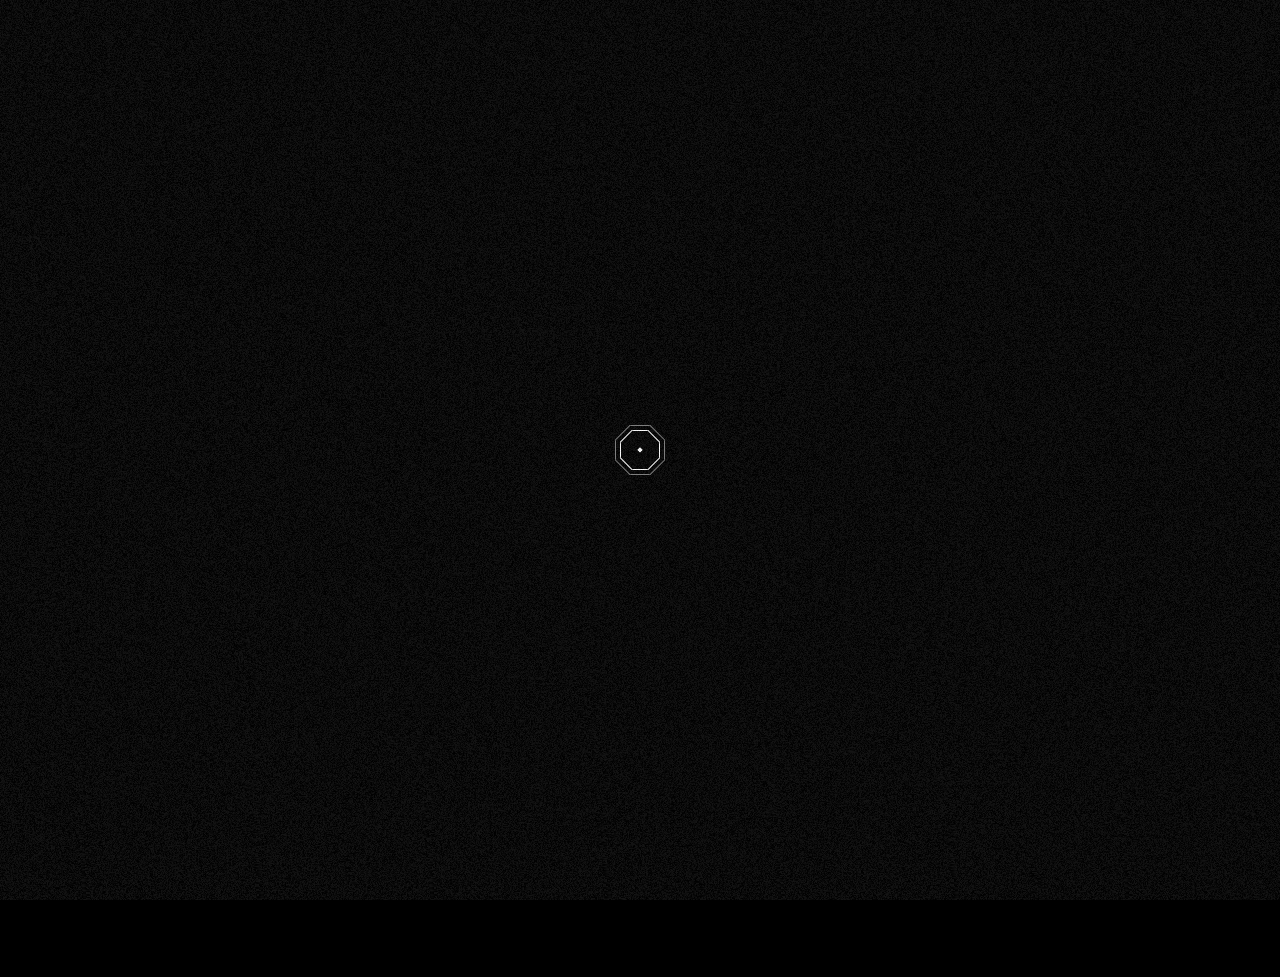
==== index.html @ e9451798 "DOB v1.html" ====
<!DOCTYPE html>
<html lang="en" class="notranslate" translate="no">
  <head>
      <meta name="description" content="Welcome to my online portfolio! Here you will find a selection of my work, including web design, graphic design, and photography. My name is Sulaiman and I am a creative professional with a passion for creating beautiful and effective designs. Contact me for more information about my services.">
      <meta name="description" content="Welcome to my online portfolio! Here you will find a selection of my work, including web design, graphic design, and photography. My name is Pi Sulaiman and I am a creative professional with a passion for creating beautiful and effective designs. Contact me for more information about my services.">
      <meta name="viewport" content="width=device-width, initial-scale=1">
    <meta name="description" content="Sulaiman" />
    <meta name="google-site-verification" content="0YRbUkOkbg0zDBkFk4UVnoep8b6q_ROlysvS87pMxa0" />
    <meta charset="utf-8" />
    <meta name="description" content="Author: Pi Sulaiman, Author: Sulaiman, Work: UI/UX Category: Portfolio, " />
    <meta property="og:title" content="Sulaiman"/>
    <meta name="google" content="notranslate" />
    <meta property="og:title" content="UXD | UI/UX Design Portfolio" />
    <meta property="og:site_name" content="SULAIMAN" />
    <meta property="article:tag" content="editors-pick">
    <meta property="article:section" content="UI Design">
    <meta name="publisher" content="Sulaiman">
    <meta name="copyright" content="Sulaiman">
    <title>Sulaiman</title>
    <link rel="prefetch" href="https://example.com/example-page/" />
    <script src="https://ajax.googleapis.com/ajax/libs/jquery/3.6.0/jquery.min.js"></script>
    <link rel="icon" type="image/x-icon" href="/textures/work/favicon.svg">
    <script src="/script.js"></script>
    <script defer="defer" src="./app.js"></script>
    <link href="./main.css" rel="stylesheet" />

    <style>
    
    @media screen and (max-width: 767px){
         .iframe12{
  position: relative;
 }
 .iframe12::after {
  content: "";
  background:transparent;
  width: 100%;
  height: 100%;
  position: absolute;
  left: 0;
}
    }
/* 
   .homeLink{
    opacity: 1 ;
   }  */
      @media screen and (max-width: 767px) {
  .workRevealContainer .workRevealWrapper .section--2 img {
    -webkit-transform: translateY(75px);
    transform: translateY(75px);
    height: unset !important;
    
  }
  .workRevealContainer .workRevealWrapper .section--2 img#vsimg{
  height: unset !important ;
  width: 100% !important;

}
.workRevealContainer {
    overflow: scroll;
    padding-bottom: 20px;
    padding-top: 30px !important;
}
    .iframemyimg{
  height: 85vw;
}
}
    </style>

  </head>
  <body>

    <div class="loaderContainer">
      <span class="progress progress--number"></span>
      <span class="progress progress--button" onclick="EXPbtn()">WELCOME</span>
    </div>
    <div class="cursor cursor--main">
      <div class="octagon"></div>
      <span class="cursorLoader"></span>
    </div>
    <div class="cursor cursor--indication">
      <span>CLICK &HOLD</span>
    </div>
    <div class="cursor cursor--follower">
      <div class="octagon"></div>
    </div>
    <div class="cursor cursor--dot"></div>
    <div class="rotateMobileIndication">
      <span>PLEASE TURN YOUR SCREEN</span>
    </div>
    <div class="hamburgerWrapper">
      <span class="lineContainer lineContainer--1">
        <span class="line line--1"></span>
        <span class="line line--2"></span>
      </span>
      <span class="lineContainer lineContainer--2">
        <span class="line line--1"></span>
        <span class="line line--2"></span>
      </span>
      <span class="lineContainer lineContainer--3">
        <span class="line line--1"></span>
        <span class="line line--2"></span>
      </span>
      <span class="lineContainer lineContainer--4">
        <span class="line line--1"></span>
        <span class="line line--2"></span>
      </span>
    </div>
    <div class="menuReveal">
      <div class="linkWrapper linkWrapper--1">
          
          
          
          <!--my self-->
          
        <li class="media media--0">CONTACT</li>
        <li class="media media--thoma">
          <a href="mailto:pi.sulaiman12@gmail.com">Email</a>
        </li>
        <li class="media media--thoma">
          <a href="https://github.com/Pi-sulaiman" target="_blank">Github</a>
        </li>
        <li class="media media--thoma">
          <a href="https://dribbble.com/pi-sulaiman" target="_blank">Dribbble</a>
        </li>
        <li class="media media--thoma">
          <a href="https://www.linkedin.com/in/pi-sulaiman/" target="_blank">Linkedin</a>
        </li>
        <br>
        <br>
        <br>
        <br>
        <li class="media media--thoma downlaodcv">
          <!--<a class="cvbtn" href="/textures/models/SulaimanCV.pdf" target="_blank">Download CV</a>-->
             <a class="cvbtn" href="/SulaimanCV.pdf" target="_blank">Download CV</a>
        </li>
        
        
        
        
        
        
        
        
      </div>
      <div class="linkWrapper linkWrapper--2">
        <li class="link link--home ">
          <a class="main">HOME</a>
          <a class="mask mask--home" data-splitting="chars">HOME</a>
        </li>
        <li class="link link--about">
          <a class="main">ABOUT</a>
          <a class="mask mask--about" data-splitting="chars">ABOUT</a>
        </li>
        <li class="link link--work">
          <a class="main">WORK</a>
          <a class="mask mask--work" data-splitting="chars">WORK</a>
        </li>
        <li class="link link--showreel">
          <a class="main">SHOWREEL</a>
          <a class="mask mask--showreel" data-splitting="chars">SHOWREEL</a>
        </li>
      </div>
    </div>
    <span class="homeLink homeLink--about rolling-text">ABOUT</span>
    <span class="homeLink homeLink--work rolling-text">WORK</span>
    <span class="homeLink homeLink--showreel rolling-text">SHOWREEL</span>
    <div id="app">
      <section class="container container--home">
        <div class="titleWrapper">
          <span class="subtitle subtitle--1">Ui/Ux & WEB DEVELOPER</span>
          <span class="title title--1">Pi Sulaiman</span>
          <span class="title title--2">
            <svg id="svg" width="402" height="181" viewBox="0 0 402 181" fill="none" xmlns="http://www.w3.org/2000/svg">

            <defs>
                <style type="text/css">
                  
            
            #text1{
                display: none;
                height:50vw;
                width:80vw;
                stroke-dasharray:560;
                animation:1s fillsvg1 cubic-bezier(1, -0.05, 0.68, 0.96);
               
            }
               
            @keyframes fillsvg1{
                0%{
                    stroke-dashoffset:560;
                }
                100%{
                
                    stroke-dashoffset:0;
                }
            }
            
            #text3{
            
         display:none;  
             height:50vw;
                width:80vw;
                stroke-dasharray:700;
                animation:1s fillsvg3 cubic-bezier(0.63, 0.13, 0.9, 1.01);
               
            }
               
            @keyframes fillsvg3{
                0%{
                    stroke-dashoffset:700;
                }
                100%{
                
                    stroke-dashoffset:0;
                }
            }
            #text4{
            /* aftre  */
            display:none;    
            height:50vw;
                width:80vw;
                stroke-dasharray:300;
                animation-delay: s;
                animation:3s fillsvg4 linear;
                
                
               
            }
               
            @keyframes fillsvg4{
                
                0%{
                    
                    stroke-dashoffset:300;
                }
                100%{
                
                    stroke-dashoffset:0;
                }
            }
            #text5{
            
            display:none;   
             height:50vw;
                width:80vw;
                stroke-dasharray:622;
                animation:0.8s fillsvg5 cubic-bezier(0.63, 0.13, 0.9, 1.01);
                /* animation-delay: 1.5s; */
               
            }
               
            @keyframes fillsvg5{
                0%{
                      
                    stroke-dashoffset:622;
                }
                100%{
                   
                    stroke-dashoffset:0;
                }
            }
            #text6{
            
            display:none;    
            height:50vw;
                width:80vw;
                stroke-dasharray:300;
                animation:0.5s fillsvg11 cubic-bezier(1, -0.05, 0, 0.96);
               
            }
               
            @keyframes fillsvg6{
                0%{
                    stroke-dashoffset:300;
                }
                100%{
                
                    stroke-dashoffset:0;
                }
            }
            #text7{
            
            display:none; 
               height:50vw;
                width:80vw;
                stroke-dasharray:300;
                animation:3s fillsvg7 linear;
               
            }
               
            @keyframes fillsvg7{
                0%{
                    stroke-dashoffset:300;
                }
                100%{
                
                    stroke-dashoffset:0;
                }
            }
            
            #text11{
                display:none;
                height:50vw;
                width:80vw;
                stroke-dasharray:300;
                animation:0.4s fillsvg11 cubic-bezier(1, -0.05, 0, 0.96);
               
            }
               
            @keyframes fillsvg11{
                0%{
                    stroke-dashoffset:300;
                }
                100%{
                
                    stroke-dashoffset:0;
                }
            }
               </style>
              </defs>
            <path id="text1" d="M114.417 120.669C111.084 124.503 106.417 133.069 114.417 136.669C122.417 140.269 132.751 131.503 136.917 126.669C136.917 129.003 138.717 132.569 145.917 128.169C151.972 127.634 167.666 122.225 182 104.867C193.6 88.3088 200.833 75.8359 203 71.6692C193.778 85.3359 175.551 113.869 176.417 118.669C180.584 114.336 191.117 105.869 199.917 106.669C201.917 106.669 196.917 113.669 208.917 106.669C214.117 101.321 215.084 96.441 214.917 94.6692C213.751 92.8011 209.117 92.2254 199.917 104.867C204.78 102.766 210.509 100.629 217.417 99.6692C222.903 98.9073 231.081 94.7092 239.873 89.1692C237.555 93.0025 234.817 99.8692 242.417 96.6692C250.017 93.4692 263.917 86.6692 269.917 83.6692C268.751 84.8359 266.917 87.3692 268.917 88.1692C276.111 87.7231 292.2 84.6648 299 76.0001C293.8 74.8001 295.833 80.1667 297.5 83.0001L309.417 76.6692L323.5 72.5001L334 69.0001C332.5 65.6667 328.3 61.0001 323.5 69.0001C323.1 74.2001 332 71.8334 336.5 70.0001C345.333 66.1667 363.4 57.7001 365 54.5001C362.6 57.7001 364.333 58.1667 365.5 58.0001L383.5 " stroke="white" stroke-width="4" stroke-linecap="round"/>
                    <path id="text3" d="M2 178.169C34.5 173.169 70.2 52.1692 79 6.16919C65.5 70.1692 18.7 168.269 33.5 168.669C48.3 169.069 55.5 145.169 59 133.669C55 141.336 48.2 157.869 53 162.669C57.8 165.469 65 156.169 65 156.169C65 156.169 247.1 99.5692 263.5 101.169" stroke="white" stroke-width="4" stroke-linecap="round"/>
                    <path id="text4" d="M271.223 100.372L271.042 100.069C271.014 100.023 270.993 99.9732 270.979 99.9214C270.812 99.3112 269.976 99.2162 269.694 99.782L269.588 99.993C269.335 100.5 269.744 101.085 270.307 101.022L270.371 101.015C270.455 101.005 270.541 101.018 270.619 101.053C271.045 101.243 271.462 100.772 271.223 100.372Z" fill="white" stroke="white" stroke-width="4" stroke-linecap="round"/>
                    <path id="text5" d="M128.5 65.6691C112.28 78.5041 81.5454 105.925 69.8123 126.659C66.0801 133.254 63.8658 145.859 71.409 145.135C72.6335 145.018 73.9784 144.583 75.3742 143.929C84.5672 139.619 89.7981 130.037 94.3104 120.942L107.572 94.2116C115.377 78.4788 127.308 65.1603 142.09 55.6773L146 53.1691C162.167 43.6691 201.562 27.7173 234.5 20.1691C256.06 15.2285 294.06 7.91978 298.339 26.0252C300.304 34.3379 294.675 42.3277 289.236 48.914C278.297 62.1611 260.111 80.3251 239.5 90.1691C220.803 99.0989 204.264 105.303 193.312 108.918C186.182 111.271 179.14 113.927 172.486 117.407L160.837 123.5C153.641 127.265 146 130.11 138.095 131.97L116 137.169" stroke="white" stroke-width="4" stroke-linecap="round"/>
                    <path id="text6" d="M23.5 57.6692C16 52.6691 28 24.6691 87 4.16919C157.5 -11.8309 125 65.1691 84 88.1692C54.6358 104.642 33.8333 106.503 28 107.169" stroke="white" stroke-width="4" stroke-linecap="round"/>
                    <path id="text7" d="M63 111.5C63.7434 110.013 63.1052 109.85 61.8074 110.37C61.6033 110.452 61.4231 110.583 61.2741 110.745L60.9793 111.065C60.3007 111.801 60.6358 112.994 61.5983 113.269C62.3534 113.484 62.5524 113.062 62.7025 112.291C62.7413 112.092 62.8314 111.837 63 111.5Z" fill="white"/>
                   <path id="text11" d="M66.5 137.669C74.0573 135.15 164.464 97.3759 200.359 84.4423C209.33 81.2097 218.567 78.6939 227.642 75.7627L327 43.6692" stroke="white" stroke-width="4" stroke-linecap="round"/>
                   
            
            
            <script>//<![CDATA[
                       
                //]]>
                </script>
            </svg>
            </span>
          <span class="subtitle subtitle--2">PORTFOLIO</span>
        </div>
      </section>
      <section class="container container--about" data-scroll-section>
        <span class="title title--hey">HEY</span>
        <div class="aboutWrapper aboutWrapper--1">
          <span class="scrollIndication scrollIndication--1">SCROLL DOWN</span>
          <span class="scrollIndication scrollIndication--2">SCROLL DOWN</span>
          <div class="heySection">
            <span>I'M Pi Sulaiman.</span>
            <span id="ageDisplay">Loading...</span>
<!--             <span>A 23 YO Indian</span> -->
            <span>Ui/Ux & Web Developer</span>
            <span class="textyear">5+ Year Experience</span>
          </div>
        </div>
        <span class="title title--about"></span>
        <div class="aboutWrapper aboutWrapper--2">
          <div class="aboutSection">
            <p>
              I’m passionate about creative and interactive development, design
              and motion. I like to combine technology, design, and movement to
              create innovative and immersive experiences.
            </p>
            <p>
              Curious and autonomous by nature, I do a lot of monitoring and I’m
              constantly seeking to learn new technologies, improve my design
              and my way of coding, in order to make my passion my future
              profession.
            </p>
            <p>
              I believe that my job as designer comes with a greater responsibility than just defining client goals and creating a strategy to fulfill. I embrace my commitment to helping our clients set higher goals by innovating technology. I will look past the problem and solution to explore the unchartered potential of every client and the vast possibilities with modern technology. Also believe that client's brand should be precisely what they have imagined - and even more so.
            </p>
          </div>
          <div class="iframe12">
          <iframe onmouseover="bigImg(this)" onmouseout="normalImg(this)" class="iframemyimg" src="" frameborder="0"></iframe>
         </div>
        </div>
        <span class="title title--course"></span>
        <div class="aboutWrapper aboutWrapper--3">
          <div class="courseSection courseSection--1">
            
            <div id="stydy12" style="width: 100%;">
              <p style="font-size: 30px; margin-bottom:0px;">Diploma in Digital Marketing</p>
             <p>
               
               From : Tata Institute of Social Sciences
             </p>
            </div>
            <div  id="stydy12" style="width: 100%;     margin-left: 25vw;">
             <p style="font-size: 30px; margin-bottom:0px;">Bachelor of Accounting and Finance</p>
             <p>
               
               From : Ismail Yusuf College Mumbai 
             </p>
            </div>
             <div  id="stydy12"  style="width: 100%;     margin-left: 50vw;">
               <p style="font-size: 30px; margin-bottom:0px;">MBA in Systems Management</p>
               <p>
                 
                 From : University of Madras
               </p>
             </div>
          </div>
          <div class="courseSection courseSection--2">
            <!-- <p>
              After I got graduated, I wanted to go to an audiovisual university
              to pursue in motion design and animation. Even though I got
              refused, I was still lucky enough to be accepted into an institute
              of technology in telecommunication networks.
            </p>
            <p>
              At first glance, the course did not interest me and I was planning
              to reassign for the following year. I still played along and spent
              all the year in this course, in which I met some great people and
              brought new knowledge.
            </p>
            <p>
              I learned a lot about network administration, object-oriented
              programming, new knowledge in front-end development and the
              discovery of back-end web development, with forms and database
              design.
            </p>
            <p>
              At the same time I continued making videos and editing, I learned
              the basics of animation, and started manipulating keyframes,
              curves and many other tools and plugins. Each one was even more
              interesting than the last.
            </p> -->
          </div>
          <div class="courseSection courseSection--3">
            <!-- <p>
              The previous year opened up my eyes and stirred up my curiosity
              about web development. I was still so attracted by design and
              video, I decided to join a versatile training in multimedia, to
              widen my skills and specialize myself afterwards.
            </p>
            <p>
              During these two years, I discovered and learnt a lot of things,
              whether in front/back web development, graphic design, video or
              even photography.
            </p>
            <p>
              Very quickly, I decided to create my first portfolio during my
              free time. This project was the trigger that made me discover a
              real passion for interactive/creative development.
            </p>
            <p>
              It made me understand that a website is not necessarily what
              everyone think it is, but that it was so much more than that. But
              also that it was possible to combine design, movement and
              technologies to create more than just a web page.
            </p>
            <p>
              Since that day, I’m continuously looking to improve, discover and
              learn new technologies, in order to push through the boundaries of
              each of my projects and turn my ideas into lines of code.
            </p> -->
          </div>
        </div>
        
        <span class="title title--skills"></span>
        <div class="aboutWrapper aboutWrapper--4">
          <div class="skillsSection skillsSection--1">
            <span>WEBDEV</span>
            <li>HTML</li>
            <li>CSS/SCSS</li>
            <li>Bootstrap</li>
            <li>JavaScript</li>
            <li>GitHub</li>
            <li>SVG</li>
            <li>WordPress</li>
            <!-- <li>Three.js</li>
            <li>GSAP</li> -->
          </div>
          <div class="skillsSection skillsSection--2">
            <span>DESIGN</span>
            <li>XD</li>
            <li>Illustrator</li>
            <li>Photoshop</li>
            <li>Figma</li>
            <li>Inkscape</li>
            <li>CoralDraw</li>
            <li>SVGator</li>
            <li>Canva</li>
            <li>Rive</li>
          </div>
          <div class="skillsSection skillsSection--3">
            <span>MOTION</span>
            <li>After Effects</li>
            <li>Premiere Pro</li>
            <li>Lightroom</li>
            <li>Blender</li>
            <li>3Dx MAX</li>
          </div>
        </div>
      </section>
      <section class="container container--work" data-scroll-section>
        <div class="projectWrapper projectWrapper--1 skewElem">
          <span class="projectName">
            NFTpi<span class="mask mask--1" data-splitting="chars"
              >NFTpi</span
            >
          </span>
          <span class="projectCat">WEBDEV</span>
        </div>
        <div class="projectWrapper projectWrapper--2 skewElem">
          <span class="projectName">
            Gracious Express<span class="mask mask--2" data-splitting="chars"
              >Gracious Express</span
            >
          </span>
          <span class="projectCat">UI DESIGN</span>
        </div>
        <div class="projectWrapper projectWrapper--3 skewElem">
          <span class="projectName">
            Lakeshore Luxury Homes<span class="mask mask--3" data-splitting="chars"
              >Lakeshore Luxury Homes</span
            >
          </span>
          <span class="projectCat">UI DESIGN</span>
        </div>
        <div class="projectWrapper projectWrapper--4 skewElem">
          <span class="projectName">
            Colan Portfolio App<span class="mask mask--4" data-splitting="chars"
              >Colan Portfolio App</span
            >
          </span>
          <span class="projectCat">WEBDEV</span>
        </div>
        <div class="projectWrapper projectWrapper--5 skewElem">
          <span class="projectName">
            Inventory & Asset Management<span class="mask mask--5" data-splitting="chars"
              >Inventory & Asset Management</span
            >
          </span>
          <span class="projectCat">UI DESIGN</span>
        </div>
        <div class="projectWrapper projectWrapper--6 skewElem">
          <span class="projectName">
            Colan Portfolio WEBApp<span class="mask mask--6" data-splitting="chars"
              >Colan Portfolio WEBApp</span
            >
          </span>
          <span class="projectCat">UI DESIGN</span>
        </div>
        <div class="projectWrapper projectWrapper--7 skewElem">
          <span class="projectName">
            IMF<span class="mask mask--7" data-splitting="chars"
              >IMF</span
            >
          </span>
          <span class="projectCat">DESIGN</span>
        </div>
        <div class="projectWrapper projectWrapper--8 skewElem">
          <span class="projectName">
            JustPayme APP<span class="mask mask--8" data-splitting="chars"
              >JustPayme APP</span
            >
          </span>
          <span class="projectCat">UI DESIGN</span>
        </div>
        <div class="projectWrapper projectWrapper--9 skewElem">
          <span class="projectName">
            Virtual Staff<span class="mask mask--9" data-splitting="chars"
              >Virtual Staff</span
            >
          </span>
          <span class="projectCat">UI DESIGN</span>
        </div>
        <div class="projectWrapper projectWrapper--10 skewElem">
          <span class="projectName">
            Clinic Token App<span class="mask mask--10" data-splitting="chars"
              >Clinic Token App</span
            >
          </span>
          <span class="projectCat">UI DESIGN</span>
        </div>
        <div class="projectWrapper projectWrapper--11 skewElem">
          <span class="projectName">
            Live Furnish<span class="mask mask--11" data-splitting="chars"
              >Live Furnish</span
            >
          </span>
          <span class="projectCat">WEBDEV</span>
        </div>
        <div class="projectWrapper projectWrapper--12 skewElem">
          <span class="projectName">
            Elite Trust<span class="mask mask--12" data-splitting="chars"
              >Elite Trust</span
            >
          </span>
          <span class="projectCat">UI DESIGN</span>
        </div>
        <div class="projectWrapper projectWrapper--13 skewElem">
          <span class="projectName">
            iPledge<span class="mask mask--13" data-splitting="chars"
              >iPledge</span
            >
          </span>
          <span class="projectCat">DESIGN</span>
        </div>
        <div class="projectWrapper projectWrapper--14 skewElem">
          <span class="projectName">
            ABHMFG<span class="mask mask--14" data-splitting="chars">ABHMFG</span>
          </span>
          <span class="projectCat">WEBDEV</span>
        </div>
        <div class="projectWrapper projectWrapper--15 skewElem">
          <span class="projectName">
            The Big Issue<span class="mask mask--15" data-splitting="chars"
              >The Big Issue</span
            >
          </span>
          <span class="projectCat">DESIGN</span>
        </div>
        <div class="projectWrapper projectWrapper--16 skewElem">
          <span class="projectName">
            UNUBS<span class="mask mask--16" data-splitting="chars"
              >UNUBS</span
            >
          </span>
          <span class="projectCat">DESIGN</span>
        </div>
        <div class="projectWrapper projectWrapper--17 skewElem">
          <span class="projectName">
            Cosmac<span class="mask mask--17" data-splitting="chars"
              >Cosmac</span
            >
          </span>
          <span class="projectCat">DESIGN</span>
        </div>
        <div class="projectWrapper projectWrapper--18 skewElem">
          <span class="projectName">
            My Portfolio<span class="mask mask--18" data-splitting="chars"
              >My Portfolio</span
            >
          </span>
          <span class="projectCat">WEBDEV</span>
        </div>
        <div class="projectWrapper projectWrapper--19 skewElem">
          <span class="projectName">
            Coming Soon<span class="mask mask--19" data-splitting="chars"
              >Coming Soon</span
            >
          </span>
          <span class="projectCat">Coming Soon</span>
        </div>
        <div class="projectWrapper projectWrapper--20 skewElem">
          <span class="projectName">
            Coming Soon<span class="mask mask--20" data-splitting="chars"
              >Coming Soon</span
            >
          </span>
          <span class="projectCat">Coming Soon</span>
        </div>
      </section>
      <div class="workRevealContainer">
        <span class="title title--1"></span>
        <div class="titleProject">
          <span class="title title--2"></span>
        </div>
        <div class="workRevealWrapper">
          <div class="section section--1">
            <p></p>
          </div>
          <div class="section section--2">
            <img />
          </div>
        </div>
        <div class="linkProject"></div>
      </div>
      <div class="workRevealMask"></div>
    </div>
    <div class="showreelRevealContainer">
      <video></video>
    </div>
    <div class="musicWrapper">
      <canvas class="canvas--music" style="width: 50px; height: 25px"></canvas>
    </div>
    <canvas class="canvas canvas--main"></canvas>
    <canvas class="canvas canvas--noise"></canvas>  

  <script>
// ——————————————————————————————————————————————————
// TextScramble
// ——————————————————————————————————————————————————

class TextScramble {
  constructor(el) {
    this.el = el
    this.chars = '!<>-_\\/[]{}—=+*^?#________'
    this.update = this.update.bind(this)
  }
  setText(newText) {
    const oldText = this.el.innerText
    const length = Math.max(oldText.length, newText.length)
    const promise = new Promise((resolve) => this.resolve = resolve)
    this.queue = []
    for (let i = 0; i < length; i++) {
      const from = oldText[i] || ''
      const to = newText[i] || ''
      const start = Math.floor(Math.random() * 40)
      const end = start + Math.floor(Math.random() * 40)
      this.queue.push({ from, to, start, end })
    }
    cancelAnimationFrame(this.frameRequest)
    this.frame = 0
    this.update()
    return promise
  }
  update() {
    let output = ''
    let complete = 0
    for (let i = 0, n = this.queue.length; i < n; i++) {
      let { from, to, start, end, char } = this.queue[i]
      if (this.frame >= end) {
        complete++
        output += to
      } else if (this.frame >= start) {
        if (!char || Math.random() < 0.28) {
          char = this.randomChar()
          this.queue[i].char = char
        }
        output += `<span class="dud">${char}</span>`
      } else {
        output += from
      }
    }
    this.el.innerHTML = output
    if (complete === this.queue.length) {
      this.resolve()
    } else {
      this.frameRequest = requestAnimationFrame(this.update)
      this.frame++
    }
  }
  randomChar() {
    return this.chars[Math.floor(Math.random() * this.chars.length)]
  }
}

// ——————————————————————————————————————————————————
// Example
// ——————————————————————————————————————————————————

const phrases = [
  '3+ Year Experience,',
  '25+ project',
  '∞ Cup of Coffee',

]

const el = document.querySelector('.textyear')
const fx = new TextScramble(el)

let counter = 0
const next = () => {
  fx.setText(phrases[counter]).then(() => {
    setTimeout(next, 800)
  })
  counter = (counter + 1) % phrases.length
}

next()
    
    
    var intervalId = window.setInterval(function(){
  checkbutton();
}, 500);

function checkbutton(){
  $(document).ready(function(){
  
  if($(".progress--button").css("opacity") == 1){
  $(".progress--button").click();
  clearInterval(intervalId);
} else {

}
});
}

      
  </script>
  
  
  <script>
  
  
  
  
  
  
   function EXPbtn(){
    const myTimeout11 = setTimeout(myGreeting11, 800);
        
        function myGreeting11() {
          document.getElementById("text3").style.display = "block"
        }
    const myTimeout = setTimeout(myGreeting, 1900);
        
        function myGreeting() {
          document.getElementById("text5").style.display = "block"
        }
                    const myTimeout1 = setTimeout(myGreeting1, 3800);
        
        function myGreeting1() {
          document.getElementById("text7").style.display = "block"
        }
                    const myTimeout2 = setTimeout(myGreeting2, 2800);
        
        function myGreeting2() {
          document.getElementById("text1").style.display = "block"
        }
                    const myTimeout3 = setTimeout(myGreeting3, 1800);
        
        function myGreeting3() {
          document.getElementById("text4").style.display = "block"
        }
                    const myTimeout4 = setTimeout(myGreeting4, 4300);
        
        function myGreeting4() {
          document.getElementById("text6").style.display = "block"
        }
                    const myTimeout5 = setTimeout(myGreeting5, 5100);
        
        function myGreeting5() {
          document.getElementById("text11").style.display = "block"
        }
    
  }

  
  let Sg = document.querySelector('.workRevealWrapper .section.section--2 img')
  var projectWrapper = document.getElementsByClassName("projectWrapper");

  for(i=0;i<projectWrapper.length;i++){
    projectWrapper[i].addEventListener('click',function(event){
      console.log("::::",this,event)
      var pn = this.getElementsByClassName("projectName")[0].innerText
      var pn_text = 'Virtual Staff\nVirtual Staff'
      console.log("LLL",pn)
      if(pn.includes(pn_text)) {
    console.log("working fine")
    Sg.setAttribute("id", "vsimg")
    Sg.style.height = '80vh'
    Sg.style.width = 'auto'
    
    }else{
      Sg.setAttribute("id", "vsimg")
    
    }
   
    })
  }
  var iframe = document.getElementsByClassName('iframemyimg')[0];

  var iframeDoc = iframe.contentDocument || iframe.contentWindow.document;
  iframeDoc.body.style.cursor = 'none !important';

  let cursor = document.getElementsByClassName("cursor")
  
  
    function bigImg() {
      for (i=0;i<cursor.length;i++){
      cursor[i].style.setProperty("visibility", "hidden", "important");
     
      }
    }
    
    function normalImg() {
      for (i=0;i<cursor.length;i++){
      cursor[i].style.setProperty("visibility", "visible", "important");
    }
  }
  let elements = document.querySelectorAll(".rolling-text");

  elements.forEach((element) => {
    let innerText = element.innerText;
    element.innerHTML = "";

    let textContainer = document.createElement("div");
    textContainer.classList.add("block");

    for (let letter of innerText) {
      let span = document.createElement("span");
      span.innerText = letter.trim() === "" ? "\xa0" : letter;
      span.classList.add("letter");
      textContainer.appendChild(span);
    }

    element.appendChild(textContainer);
    element.appendChild(textContainer.cloneNode(true));
  });

  elements.forEach((element) => {
    element.addEventListener("mouseover", () => {
      element.classList.remove("play");
    });
  });

  let pbtn = document.getElementsByClassName("progress--button")[0];
  pbtn.style.display = "none";
  $(document).ready(function() {

  pbtn.style.display = "block";
});
window.addEventListener('load', function () {

})


    const birthDate = new Date('2000-07-27'); // Replace with your actual birth date

function calculateAge(birthDate) {
    const now = new Date();

    // Calculate the total time difference in milliseconds
    const timeDiff = now - birthDate;

    // Convert the time difference to years (365.25 days to account for leap years)
    const ageInYears = timeDiff / (1000 * 60 * 60 * 24 * 365.25);

    return ageInYears;
}

function updateAge() {
    const age = calculateAge(birthDate).toFixed(7); // Limit to 7 decimal places
    const spanElement = document.getElementById('ageDisplay');
    
    if (spanElement) {
        spanElement.innerHTML = `Still kicking at ${age} YO and counting!`; // A bit of humor
    }
}

// Update the age every second
setInterval(updateAge, 1000);

// Initial call to display age immediately
updateAge();


  </script>
  
  
  
  </body>
</html>
---- main.css ----
@import url(/font.css);
* {
  -webkit-box-sizing: border-box;
  box-sizing: border-box;
  -webkit-user-select: none !important;
  -moz-user-select: none !important;
  -ms-user-select: none !important;
  user-select: none !important;
}

body {
  margin: 0;
  padding: 0;
  background: #000000;
  /* background: #29c403; */
  /* background-image: linear-gradient(
    to right top,
    #002cff,
    #0060ff,
    #0081ff,
    #009bff,
    #02b1ee
  ); */
  /* background-image: linear-gradient(
    to right top,
    #ff0202,
    #ff0027,
    #ff003d,
    #ff0052,
    #ff0064
  ); */
  /* background-image: linear-gradient(
    to right top,
    #02f4ff,
    #00faec,
    #00fecb,
    #00ff9e,
    #00ff64
  ); */
  overflow-x: hidden !important;
  cursor: none;
  transition: all 1s ease-in-out;
}
#svg{
 width: 15%; 
}

@media screen and (max-width: 1024px) {
  body {
    cursor: auto;
  }
  #svg{
    width: 30%; 
   }
}
@media screen and (max-width: 767px){
.container--home .titleWrapper .title--2 {
    margin: 50% 11% -50% 0;
    
}
#svg{
  width: 37%; 
 }

}

::-webkit-scrollbar {
  display: none !important;
  width: 0 !important;
}

.loaderContainer {
  display: -webkit-box;
  display: -ms-flexbox;
  display: flex;
  -webkit-box-pack: center;
  -ms-flex-pack: center;
  justify-content: center;
  -webkit-box-align: center;
  -ms-flex-align: center;
  align-items: center;
  width: 100%;
  height: 100vh;
  overflow: hidden;
  position: fixed;
  z-index: 500;
}

.loaderContainer .progress {
  font-family: "title";
  font-size: 1vw;
  letter-spacing: 0.15vw;
  color: white;
  position: fixed;
  padding: 1%;
}

@media screen and (orientation: landscape) and (max-width: 1024px) {
  .loaderContainer .progress {
    display: none;
  }
}

@media screen and (max-width: 1024px) {
  .loaderContainer .progress {
    font-size: 2vw;
    letter-spacing: 0.3vw;
  }
}

@media screen and (max-width: 767px) {
  .loaderContainer .progress {
    font-size: 4vw;
    letter-spacing: 0.5vw;
    padding: 3%;
  }
}

.loaderContainer .progress--button {
  -webkit-clip-path: inset(0 0 100% 0);
  clip-path: inset(0 0 100% 0);
  -webkit-transform: translateY(16px);
  transform: translateY(16px);
  opacity: 0;
    font-size: 10vw;
}

@media screen and (max-width: 1024px) {
  .loaderContainer .progress--button {
    cursor: pointer;
  }
}

.rotateMobileIndication {
  display: none;
}

@media screen and (orientation: landscape) and (max-width: 1024px) {
  .rotateMobileIndication {
    display: -webkit-box;
    display: -ms-flexbox;
    display: flex;
    -webkit-box-pack: center;
    -ms-flex-pack: center;
    justify-content: center;
    -webkit-box-align: center;
    -ms-flex-align: center;
    align-items: center;
    width: 100%;
    height: 100vh;
    overflow: hidden;
    position: fixed;
    z-index: 700;
    background: white;
    opacity: 1;
    -webkit-transition: opacity 0.6s cubic-bezier(0.3, 0, 0, 1);
    transition: opacity 0.6s cubic-bezier(0.3, 0, 0, 1);
    pointer-events: all;
  }
  .rotateMobileIndication.switch {
    opacity: 0;
    pointer-events: none;
  }
  .rotateMobileIndication span {
    font-family: "title";
    color: white;
    font-size: 1vw;
    letter-spacing: 0.15vw;
  }
}

@media screen and (orientation: landscape) and (max-width: 1024px) and (max-width: 1024px) {
  .rotateMobileIndication span {
    font-size: 2vw;
    letter-spacing: 0.3vw;
  }
}

@media screen and (orientation: landscape) and (max-width: 1024px) and (max-width: 767px) {
  .rotateMobileIndication span {
    font-size: 4vw;
    letter-spacing: 0.5vw;
    padding: 3%;
  }
}

.cursor {
  width: 40px;
  height: 40px;
  position: absolute;
  display: -webkit-box;
  display: -ms-flexbox;
  display: flex;
  -webkit-box-pack: center;
  -ms-flex-pack: center;
  justify-content: center;
  -webkit-box-align: center;
  -ms-flex-align: center;
  align-items: center;
  overflow: hidden;
  mix-blend-mode: difference;
  pointer-events: none;
  z-index: 500;
  border-radius: 0%;
  display: none;
  opacity: 0;
}

.cursor .cursorLoader {
  position: absolute;
  top: 50%;
  left: 52.5%;
  -webkit-transform: translate(-50%, -50%) scale(1);
  transform: translate(-50%, -50%) scale(1);
  color: white;
  font-family: "title";
  font-size: 1vw;
  letter-spacing: 0.15vw;
  mix-blend-mode: difference;
  opacity: 0;
}

@media screen and (max-width: 1024px) {
  .cursor {
    display: none;
  }
}

.cursor .octagon {
  position: absolute;
  top: 0;
  right: 0;
  bottom: 0;
  left: 0;
  overflow: hidden;
  -webkit-transform: rotate(45deg);
  transform: rotate(45deg);
  border: 1px solid white;
}

.cursor .octagon::before {
  position: absolute;
  top: -1px;
  right: -1px;
  bottom: -1px;
  left: -1px;
  -webkit-transform: rotate(45deg);
  transform: rotate(45deg);
  content: "";
  border: inherit;
}

.cursor--indication {
  overflow: visible;
  width: -webkit-fit-content;
  width: -moz-fit-content;
  width: fit-content;
}

.cursor--indication span {
  position: absolute;
  color: #ffffff;
  font-family: "text";
  font-size: 7px;
  letter-spacing: 1.5px;
  bottom: -80%;
  width: 80px;
  text-align: center;
  left: 50%;
  opacity: 0;
  -webkit-transform: translate(-50%, -50%) scaleY(1.2);
  transform: translate(-50%, -50%) scaleY(1.2);
  mix-blend-mode: difference;
}

.cursor--follower {
  width: 50px;
  height: 50px;
  opacity: 0;
}

.cursor--dot {
  width: 4px;
  height: 4px;
  background: #ffffff;
}

.hamburgerWrapper {
  position: fixed;
  right: 3.5%;
  top: 7%;
  display: -webkit-box;
  display: -ms-flexbox;
  display: flex;
  -webkit-box-pack: center;
  -ms-flex-pack: center;
  justify-content: center;
  -webkit-box-align: center;
  -ms-flex-align: center;
  align-items: center;
  z-index: 100;
  mix-blend-mode: difference;
  width: 45px;
  height: 25px;
  opacity: 0;
  pointer-events: none;
}

@media screen and (max-width: 1024px) {
  .hamburgerWrapper {
    top: 3%;
    cursor: pointer;
  }
}

@media screen and (orientation: landscape) and (max-width: 1024px) {
  .hamburgerWrapper {
    right: 4%;
    top: 8%;
  }
}

@media screen and (min-width: 1025px) {
  .hamburgerWrapper:hover .lineContainer--1 .line {
    width: 0;
  }
  .hamburgerWrapper:hover .lineContainer--1 .line--1 {
    -webkit-transition: 0.75s cubic-bezier(0.3, 0, 0, 1);
    transition: 0.75s cubic-bezier(0.3, 0, 0, 1);
  }
  .hamburgerWrapper:hover .lineContainer--1 .line--2 {
    -webkit-transition: 0.6s cubic-bezier(0.3, 0, 0, 1);
    transition: 0.6s cubic-bezier(0.3, 0, 0, 1);
  }
  .hamburgerWrapper:hover .lineContainer--2 .line--1 {
    -webkit-transition: 0.75s cubic-bezier(0.3, 0, 0, 1);
    transition: 0.75s cubic-bezier(0.3, 0, 0, 1);
    width: 25px;
    -webkit-transition-delay: 0.2s;
    transition-delay: 0.2s;
    -webkit-transform: translateX(0);
    transform: translateX(0);
  }
  .hamburgerWrapper:hover .lineContainer--2 .line--2 {
    -webkit-transition: 0.6s cubic-bezier(0.3, 0, 0, 1);
    transition: 0.6s cubic-bezier(0.3, 0, 0, 1);
    width: 45px;
    -webkit-transition-delay: 0.15s;
    transition-delay: 0.15s;
    -webkit-transform: translateX(0);
    transform: translateX(0);
  }
  .hamburgerWrapper:hover .lineContainer--3 .line--1 {
    -webkit-transition: 0.75s cubic-bezier(0.3, 0, 0, 1);
    transition: 0.75s cubic-bezier(0.3, 0, 0, 1);
    -webkit-clip-path: inset(0 100% 0 0);
    clip-path: inset(0 100% 0 0);
  }
  .hamburgerWrapper:hover .lineContainer--3 .line--2 {
    -webkit-transition: 0.6s cubic-bezier(0.3, 0, 0, 1);
    transition: 0.6s cubic-bezier(0.3, 0, 0, 1);
    -webkit-clip-path: inset(0 0 0 100%);
    clip-path: inset(0 0 0 100%);
  }
  .hamburgerWrapper:hover .lineContainer--4 .line--1 {
    -webkit-transition: 0.75s cubic-bezier(0.3, 0, 0, 1);
    transition: 0.75s cubic-bezier(0.3, 0, 0, 1);
    -webkit-transition-delay: 0.4s;
    transition-delay: 0.4s;
    -webkit-clip-path: inset(0 0 0 0);
    clip-path: inset(0 0 0 0);
  }
  .hamburgerWrapper:hover .lineContainer--4 .line--2 {
    -webkit-transition: 0.6s cubic-bezier(0.3, 0, 0, 1);
    transition: 0.6s cubic-bezier(0.3, 0, 0, 1);
    -webkit-transition-delay: 0.3s;
    transition-delay: 0.3s;
    -webkit-clip-path: inset(0 0 0 0);
    clip-path: inset(0 0 0 0);
  }
}

.hamburgerWrapper .lineContainer {
  display: -webkit-box;
  display: -ms-flexbox;
  display: flex;
  -webkit-box-pack: center;
  -ms-flex-pack: center;
  justify-content: center;
  -webkit-box-orient: vertical;
  -webkit-box-direction: normal;
  -ms-flex-direction: column;
  flex-direction: column;
  position: absolute;
  -webkit-transition: 0.75s cubic-bezier(0.3, 0, 0, 1);
  transition: 0.75s cubic-bezier(0.3, 0, 0, 1);
  width: 45px;
}

@media screen and (max-width: 767px) {
  .hamburgerWrapper .lineContainer {
    width: 35px;
  }
}

.hamburgerWrapper .lineContainer--1 {
  height: -webkit-fit-content;
  height: -moz-fit-content;
  height: fit-content;
  -webkit-clip-path: inset(0 0 0 0);
  clip-path: inset(0 0 0 0);
}

.hamburgerWrapper .lineContainer--1.switch {
  -webkit-clip-path: inset(0% 0% 0% 100%);
  clip-path: inset(0% 0% 0% 100%);
}

.hamburgerWrapper .lineContainer--1 .line {
  height: 1px;
  margin: 5px 0 5px 0;
  background: #ffffff;
}

.hamburgerWrapper .lineContainer--1 .line--1 {
  width: 45px;
  -webkit-transition: 0.75s cubic-bezier(0.3, 0, 0, 1);
  transition: 0.75s cubic-bezier(0.3, 0, 0, 1);
  -webkit-transition-delay: 0.2s;
  transition-delay: 0.2s;
}

@media screen and (max-width: 767px) {
  .hamburgerWrapper .lineContainer--1 .line--1 {
    width: 35px;
  }
}

.hamburgerWrapper .lineContainer--1 .line--2 {
  width: 25px;
  -webkit-transition: 0.6s cubic-bezier(0.3, 0, 0, 1);
  transition: 0.6s cubic-bezier(0.3, 0, 0, 1);
  -webkit-transition-delay: 0.15s;
  transition-delay: 0.15s;
}

@media screen and (max-width: 767px) {
  .hamburgerWrapper .lineContainer--1 .line--2 {
    width: 17.5px;
  }
}

.hamburgerWrapper .lineContainer--2 {
  height: -webkit-fit-content;
  height: -moz-fit-content;
  height: fit-content;
}

.hamburgerWrapper .lineContainer--2 .line {
  height: 1px;
  margin: 5px 0 5px 0;
  background: #ffffff;
  width: 0;
}

.hamburgerWrapper .lineContainer--2 .line--1 {
  -webkit-transform: translateX(60px);
  transform: translateX(60px);
  -webkit-transition: 0.75s cubic-bezier(0.3, 0, 0, 1);
  transition: 0.75s cubic-bezier(0.3, 0, 0, 1);
}

.hamburgerWrapper .lineContainer--2 .line--1.switch {
  width: 0;
  -webkit-transition-delay: 0.3s;
  transition-delay: 0.3s;
}

.hamburgerWrapper .lineContainer--2 .line--2 {
  -webkit-transform: translateX(70px);
  transform: translateX(70px);
  -webkit-transition: 0.6s cubic-bezier(0.3, 0, 0, 1);
  transition: 0.6s cubic-bezier(0.3, 0, 0, 1);
  -webkit-transition-delay: 0.15s;
  transition-delay: 0.15s;
}

.hamburgerWrapper .lineContainer--2 .line--2.switch {
  width: 0;
}

.hamburgerWrapper .lineContainer--3 {
  width: 45px;
  height: -webkit-fit-content;
  height: -moz-fit-content;
  height: fit-content;
  -webkit-box-align: center;
  -ms-flex-align: center;
  align-items: center;
  z-index: -1;
}

@media screen and (max-width: 767px) {
  .hamburgerWrapper .lineContainer--3 {
    width: 35px;
  }
}

.hamburgerWrapper .lineContainer--3.switch {
  height: 45px;
}

@media screen and (max-width: 767px) {
  .hamburgerWrapper .lineContainer--3.switch {
    width: 35px;
  }
}

.hamburgerWrapper .lineContainer--3 .line {
  height: 1.25px;
  margin: 0;
  background: #ffffff;
  width: 45px;
  -webkit-clip-path: inset(0 0 0 0);
  clip-path: inset(0 0 0 0);
}

@media screen and (max-width: 767px) {
  .hamburgerWrapper .lineContainer--3 .line {
    width: 35px;
  }
}

.hamburgerWrapper .lineContainer--3 .line.switchHeight {
  height: 1.5px;
}

.hamburgerWrapper .lineContainer--3 .line--1 {
  -webkit-transition: 0.75s cubic-bezier(0.3, 0, 0, 1);
  transition: 0.75s cubic-bezier(0.3, 0, 0, 1);
  width: 0;
  -webkit-transition-delay: 0.4s;
  transition-delay: 0.4s;
  -webkit-transform: rotate(-45deg);
  transform: rotate(-45deg);
}

.hamburgerWrapper .lineContainer--3 .line--1.switch {
  width: 45px;
}

@media screen and (max-width: 767px) {
  .hamburgerWrapper .lineContainer--3 .line--1.switch {
    width: 35px;
  }
}

.hamburgerWrapper .lineContainer--3 .line--2 {
  -webkit-transition: 0.6s cubic-bezier(0.3, 0, 0, 1);
  transition: 0.6s cubic-bezier(0.3, 0, 0, 1);
  -webkit-transition-delay: 0.3s;
  transition-delay: 0.3s;
  width: 0;
  -webkit-transform: rotate(45deg);
  transform: rotate(45deg);
}

.hamburgerWrapper .lineContainer--3 .line--2.switch {
  width: 45px;
}

@media screen and (max-width: 767px) {
  .hamburgerWrapper .lineContainer--3 .line--2.switch {
    width: 35px;
  }
}

.hamburgerWrapper .lineContainer--4 {
  width: 45px;
  height: -webkit-fit-content;
  height: -moz-fit-content;
  height: fit-content;
  -webkit-box-align: center;
  -ms-flex-align: center;
  align-items: center;
  z-index: -1;
}

@media screen and (max-width: 767px) {
  .hamburgerWrapper .lineContainer--4 {
    width: 35px;
  }
}

.hamburgerWrapper .lineContainer--4.switch {
  height: 45px;
}

@media screen and (max-width: 767px) {
  .hamburgerWrapper .lineContainer--4.switch {
    width: 35px;
  }
}

.hamburgerWrapper .lineContainer--4 .line {
  height: 1.25px;
  margin: 0;
  background: white;
  width: 45px;
}

@media screen and (max-width: 767px) {
  .hamburgerWrapper .lineContainer--4 .line {
    width: 35px;
  }
}

.hamburgerWrapper .lineContainer--4 .line.switchHeight {
  height: 1.5px;
}

.hamburgerWrapper .lineContainer--4 .line--1 {
  -webkit-transition: 0.75s cubic-bezier(0.3, 0, 0, 1);
  transition: 0.75s cubic-bezier(0.3, 0, 0, 1);
  width: 0;
  -webkit-transform: rotate(-45deg);
  transform: rotate(-45deg);
  -webkit-clip-path: inset(0 0 0 100%);
  clip-path: inset(0 0 0 100%);
}

.hamburgerWrapper .lineContainer--4 .line--1.switch {
  width: 45px;
}

@media screen and (max-width: 767px) {
  .hamburgerWrapper .lineContainer--4 .line--1.switch {
    width: 35px;
  }
}

.hamburgerWrapper .lineContainer--4 .line--2 {
  -webkit-transition: 0.6s cubic-bezier(0.3, 0, 0, 1);
  transition: 0.6s cubic-bezier(0.3, 0, 0, 1);
  width: 0;
  -webkit-transform: rotate(45deg);
  transform: rotate(45deg);
  -webkit-clip-path: inset(0 100% 0 0);
  clip-path: inset(0 100% 0 0);
}

.hamburgerWrapper .lineContainer--4 .line--2.switch {
  width: 45px;
}

@media screen and (max-width: 767px) {
  .hamburgerWrapper .lineContainer--4 .line--2.switch {
    width: 35px;
  }
}

.menuReveal {
  width: 100%;
  height: 100vh;
  position: fixed;
  left: 0;
  top: 0;
  display: -webkit-box;
  display: -ms-flexbox;
  display: flex;
  -webkit-box-pack: center;
  -ms-flex-pack: center;
  justify-content: center;
  -webkit-box-align: center;
  -ms-flex-align: center;
  align-items: center;
  z-index: 0;
}

@media screen and (max-width: 1024px) {
  .menuReveal {
    overflow: hidden;
  }
}

@media screen and (orientation: landscape) and (max-width: 1024px) {
  .menuReveal {
    display: none;
  }
}

@media screen and (max-width: 767px) {
  .menuReveal {
    -webkit-box-orient: vertical;
    -webkit-box-direction: reverse;
    -ms-flex-direction: column-reverse;
    flex-direction: column-reverse;
  }
}

.menuReveal .linkWrapper {
  height: -webkit-fit-content;
  height: -moz-fit-content;
  height: fit-content;
  display: -webkit-box;
  display: -ms-flexbox;
  display: flex;
  -webkit-box-orient: vertical;
  -webkit-box-direction: normal;
  -ms-flex-direction: column;
  flex-direction: column;
  width: -webkit-fit-content;
  width: -moz-fit-content;
  width: fit-content;
  height: 100vh;
  -webkit-box-pack: center;
  -ms-flex-pack: center;
  justify-content: center;
  list-style: none;
  color: white;
}

.menuReveal .linkWrapper--1 {
  margin: -20.5% 5% 0 10%;
}

@media screen and (max-width: 1024px) {
  .menuReveal .linkWrapper--1 {
    margin: 0 5% 50% 10%;
  }
}

@media screen and (max-width: 767px) {
  .menuReveal .linkWrapper--1 {
    margin: 0;
  }
}

.menuReveal .linkWrapper--2 {
  margin: 12.5% 10% 0 5%;
}

@media screen and (max-width: 1024px) {
  .menuReveal .linkWrapper--2 {
    margin: 50% 10% 0% 5%;
  }
}

@media screen and (max-width: 767px) {
  .menuReveal .linkWrapper--2 {
    margin: 0 0 0 6%;
  }
}

.menuReveal .linkWrapper .media {
  font-family: "text";
  font-size: 13px;
  letter-spacing: 1.5px;
  text-transform: uppercase;
  margin: 1% 0 1% 0;
  opacity: 0;
  -webkit-clip-path: inset(0 0 100% 0);
  clip-path: inset(0 0 100% 0);
  -webkit-transform: translateY(250px);
  transform: translateY(250px);
}

.menuReveal .linkWrapper .media--credit {
  margin-top: 7%;
}

@media screen and (max-width: 1024px) {
  .menuReveal .linkWrapper .media--credit {
    display: none;
  }
}

@media screen and (max-width: 1024px) {
  .menuReveal .linkWrapper .media--zack {
    display: none;
  }
}

@media screen and (max-width: 767px) {
  .menuReveal .linkWrapper .media {
    -webkit-transform: translateY(125px);
    transform: translateY(125px);
  }
}

@media screen and (max-width: 1024px) {
  .menuReveal .linkWrapper .media {
    margin: 2% 0 2% 0;
  }
}

.menuReveal .linkWrapper .media a {
  color: white;
  text-decoration: none;
  position: relative;
  cursor: none;
}
.menuReveal .linkWrapper .media .cvbtn{
    color: #000000;
    height: 100px;
    width: 100px;
    background-color: #FFF;
    padding: 5px;
    border-radius: 1px;
}
.menuReveal .linkWrapper .media .cvbtn:hover{
  color: #fff;
  background-color: unset;
  border-radius: 1px;
  border: solid 1px #fff;
  border-width: 1px 1px 0px 1px;
}
.downlaodcv{
  padding: 5px;
}

@media screen and (max-width: 767px) {
  .menuReveal .linkWrapper .media a {
    font-size: 2.8vw;
    letter-spacing: 0.3vw;
  }
}

@media screen and (max-width: 1024px) {
  .menuReveal .linkWrapper .media a {
    cursor: pointer;
  }
}

.menuReveal .linkWrapper .media a:after {
  content: "";
  position: absolute;
  width: 100%;
  height: 1px;
  bottom: 0;
  left: 0;
  background: white;
  -webkit-transform: scaleX(0);
  transform: scaleX(0);
  -webkit-transform-origin: bottom right;
  transform-origin: bottom right;
  -webkit-transition: -webkit-transform 0.6s cubic-bezier(0.75, 0, 0, 1);
  transition: -webkit-transform 0.6s cubic-bezier(0.75, 0, 0, 1);
  transition: transform 0.6s cubic-bezier(0.75, 0, 0, 1);
  transition: transform 0.6s cubic-bezier(0.75, 0, 0, 1),
    -webkit-transform 0.6s cubic-bezier(0.75, 0, 0, 1);
}

@media screen and (max-width: 1024px) {
  .menuReveal .linkWrapper .media a:after {
    display: none;
  }
}

.menuReveal .linkWrapper .media a:hover:after {
  -webkit-transform-origin: bottom left;
  transform-origin: bottom left;
  -webkit-transform: scaleX(1);
  transform: scaleX(1);
}

.menuReveal .linkWrapper .media--0 {
  font-size: 6.5vw;
  letter-spacing: 0.5vw;
  font-family: "title";
  margin: 2% 0 2% 0;
}

@media screen and (max-width: 767px) {
  .menuReveal .linkWrapper .media--0 {
    font-size: 13.5vw;
    letter-spacing: 1vw;
  }
}

.menuReveal .linkWrapper .link {
  font-family: "title";
  font-size: 6.5vw;
  letter-spacing: 0.5vw;
  font-family: "title";
  opacity: 0;
  -webkit-clip-path: inset(0 0 100% 0);
  clip-path: inset(0 0 100% 0);
  -webkit-transform: translateY(250px);
  transform: translateY(250px);
  position: relative;
  width: -webkit-fit-content;
  width: -moz-fit-content;
  width: fit-content;
}

@media screen and (max-width: 767px) {
  .menuReveal .linkWrapper .link {
    font-size: 13.5vw;
    letter-spacing: 1vw;
    -webkit-transform: translateY(125px);
    transform: translateY(125px);
  }
}

.menuReveal .linkWrapper .link a {
  text-decoration: none;
  color: transparent;
  -webkit-text-stroke-width: 1px;
  -webkit-text-stroke-color: white;
  cursor: none;
}

@media screen and (max-width: 1024px) {
  .menuReveal .linkWrapper .link a {
    color: white;
    -webkit-text-stroke-width: 0;
    cursor: pointer;
  }
}

.menuReveal .linkWrapper .link .mask {
  position: absolute;
  left: 0;
  color: white;
  background: transparent;
  z-index: -1;
}

@media screen and (max-width: 1024px) {
  .menuReveal .linkWrapper .link .mask {
    display: none;
  }
}

.menuReveal .linkWrapper .link .mask .char {
  -webkit-clip-path: inset(0 0 0 0);
  clip-path: inset(0 0 0 0);
}

.homeLink {
  font-family: "title";
  font-size: 1vw;
  letter-spacing: 0.15vw;
  color: white;
  z-index: 1;
  opacity: 0.6;
  padding: 1%;
  position: absolute;
  bottom: 16.5%;
  opacity: 0;
  pointer-events: none;
}

.homeLink--about {
  left: 30.75%;
  
}

.homeLink--work {
  left: 47.75%;
}

.homeLink--showreel {
  left: 64.75%;
}

@media screen and (max-width: 1024px) {
  .homeLink {
    font-size: 1.5vw;
    letter-spacing: 0.2vw;
    cursor: pointer;
  }
}

@media screen and (max-width: 767px) {
  .homeLink {
    display: none;
  }
}

@media screen and (orientation: landscape) and (max-width: 1024px) {
  .homeLink {
    display: none;
  }
}

#app {
  width: 100%;
  height: 100%;
  z-index: 3;
  pointer-events: none;
  opacity: 0;
}

@media screen and (orientation: landscape) and (max-width: 1024px) {
  #app {
    display: none;
  }
}

@media screen and (max-width: 1024px) {
  #app {
    overflow: hidden;
  }
}

#app .container {
  display: -webkit-box;
  display: -ms-flexbox;
  display: flex;
  -webkit-box-pack: center;
  -ms-flex-pack: center;
  justify-content: center;
  -webkit-box-align: center;
  -ms-flex-align: center;
  align-items: center;
  height: -webkit-fit-content;
  height: -moz-fit-content;
  height: fit-content;
  min-height: 100vh;
  width: 100%;
}

@media screen and (max-width: 1024px) {
  #app .container {
    overflow: hidden;
  }
}

#app .container--home {
  -webkit-box-orient: vertical;
  -webkit-box-direction: normal;
  -ms-flex-direction: column;
  flex-direction: column;
  -webkit-transform: scale(1.17);
  transform: scale(1.17);
}

@media screen and (max-width: 1024px) {
  #app .container--home {
    overflow: hidden;
  }
}

#app .container--home .titleWrapper {
  display: -webkit-box;
  display: -ms-flexbox;
  display: flex;
  -webkit-box-pack: center;
  -ms-flex-pack: center;
  justify-content: center;
  -webkit-box-orient: vertical;
  -webkit-box-direction: normal;
  -ms-flex-direction: column;
  flex-direction: column;
  color: white;
  font-family: "title";
  width: 100%;
  position: relative;
}

#app .container--home .titleWrapper .title {
  font-size: 6.5vw;
  letter-spacing: 0.5vw;
  font-family: "title";
}

@media screen and (max-width: 767px) {
  #app .container--home .titleWrapper .title {
    font-size: 13.5vw;
    letter-spacing: 1vw;
  }
  #stydy12{
    margin-left: 0% !important;
  }
}

#app .container--home .titleWrapper .title--1 {
  text-align: left;
  margin: 0 0 0 18%;
}

@media screen and (max-width: 1024px) {
  #app .container--home .titleWrapper .title--1 {
    margin: 0 0 0 11%;
  }
}

@media screen and (max-width: 767px) {
  #app .container--home .titleWrapper .title--1 {
    margin: 1.5% 0 30% 11%;
  }
}

#app .container--home .titleWrapper .title--2 {
  text-align: right;
  margin: 0 9% 0 0;
}

@media screen and (max-width: 1024px) {
  #app .container--home .titleWrapper .title--2 {
    margin: 0 5% 0 0;
  }
}

@media screen and (max-width: 767px) {
  #app .container--home .titleWrapper .title--2 {
    margin: 30% 11% 0 0;
  }
}

#app .container--home .titleWrapper .subtitle {
  font-family: "title";
  font-size: 1vw;
  letter-spacing: 0.15vw;
}

@media screen and (max-width: 1024px) {
  #app .container--home .titleWrapper .subtitle {
    font-size: 1.5vw;
    letter-spacing: 0.2vw;
  }
}

@media screen and (max-width: 767px) {
  #app .container--home .titleWrapper .subtitle {
    font-size: 3vw;
    letter-spacing: 0.5vw;
  }
}

#app .container--home .titleWrapper .subtitle--1 {
  text-align: left;
  margin: 0 0 0 18.3%;
}

@media screen and (max-width: 1024px) {
  #app .container--home .titleWrapper .subtitle--1 {
    margin: 0 0 0 11.3%;
    font-size: 100;
  }
}

#app .container--home .titleWrapper .subtitle--2 {
  text-align: right;
  margin: 0 9.8% 0 0;
}

@media screen and (max-width: 1024px) {
  #app .container--home .titleWrapper .subtitle--2 {
    margin: 0 5.7% 0 0;
  }
}

@media screen and (max-width: 767px) {
  #app .container--home .titleWrapper .subtitle--2 {
    margin: 0 12.3% 0 0;
  }
}

#app .container--about {
  display: none;
  -webkit-box-orient: vertical;
  -webkit-box-direction: normal;
  -ms-flex-direction: column;
  flex-direction: column;
}

@media screen and (max-width: 1024px) {
  #app .container--about {
    overflow: hidden;
  }
}

#app .container--about .title {
  opacity: 0;
  width: 100%;
  display: -webkit-box;
  display: -ms-flexbox;
  display: flex;
  -webkit-box-pack: center;
  -ms-flex-pack: center;
  justify-content: center;
  -webkit-box-align: center;
  -ms-flex-align: center;
  align-items: center;
  height: 80vh;
  font-family: "title";
  font-size: 17vw;
  -webkit-text-stroke-width: 1px;
  -webkit-text-stroke-color: white;
  color: transparent;
  letter-spacing: 1vw;
}

@media screen and (max-width: 1024px) {
  #app .container--about .title {
    height: 50vh;
    font-size: 22vw;
    -webkit-text-stroke-width: 0.5px;
  }
}

@media screen and (max-width: 767px) {
  #app .container--about .title {
    font-size: 25vw;
  }
}

#app .container--about .title--hey {
  height: 100vh;
  margin-left: 2.5%;
  color: white;
  -webkit-text-stroke-width: 0;
}

#app .container--about .title--about span {
  opacity: 0;
  -webkit-clip-path: inset(0 0 100% 0);
  clip-path: inset(0 0 100% 0);
  -webkit-transform: translateY(250px) rotateX(-90deg) rotateY(-45deg)
    rotateZ(-45deg);
  transform: translateY(250px) rotateX(-90deg) rotateY(-45deg) rotateZ(-45deg);
}

#app .container--about .title--course span {
  opacity: 0;
  -webkit-clip-path: inset(0 0 100% 0);
  clip-path: inset(0 0 100% 0);
  -webkit-transform: translateY(250px) rotateX(-90deg) rotateY(-45deg)
    rotateZ(-45deg);
  transform: translateY(250px) rotateX(-90deg) rotateY(-45deg) rotateZ(-45deg);
}

#app .container--about .title--skills span {
  opacity: 0;
  -webkit-clip-path: inset(0 0 100% 0);
  clip-path: inset(0 0 100% 0);
  -webkit-transform: translateY(250px) rotateX(-90deg) rotateY(-45deg)
    rotateZ(-45deg);
  transform: translateY(250px) rotateX(-90deg) rotateY(-45deg) rotateZ(-45deg);
}

#app .container--about .aboutWrapper {
  width: 87%;
  display: -webkit-box;
  display: -ms-flexbox;
  display: flex;
  -webkit-box-pack: center;
  -ms-flex-pack: center;
  justify-content: center;
  -webkit-box-align: center;
  -ms-flex-align: center;
  align-items: center;
  font-family: "title";
  -webkit-box-orient: vertical;
  -webkit-box-direction: normal;
  -ms-flex-direction: column;
  flex-direction: column;
  margin: 7% 0 7% 0;
  height: -webkit-fit-content;
  height: -moz-fit-content;
  height: fit-content;
}

@media screen and (max-width: 767px) {
  #app .container--about .aboutWrapper {
    width: 100%;
  }
}

#app .container--about .aboutWrapper--1 .heySection {
  display: -webkit-box;
  display: -ms-flexbox;
  display: flex;
  -webkit-box-pack: center;
  -ms-flex-pack: center;
  justify-content: center;
  -webkit-box-orient: vertical;
  -webkit-box-direction: normal;
  -ms-flex-direction: column;
  flex-direction: column;
}

@media screen and (max-width: 1024px) {
  #app .container--about .aboutWrapper--1 .heySection {
    margin-bottom: 33vh;
  }
}

#app .container--about .aboutWrapper--1 .heySection span {
  opacity: 0;
  -webkit-clip-path: inset(0 0 100% 0);
  clip-path: inset(0 0 100% 0);
  -webkit-transform: translateY(250px);
  transform: translateY(250px);
  margin: 1% 0 1%;
}

#app .container--about .aboutWrapper--1 .scrollIndication {
  font-family: "title";
  font-size: 1vw;
  letter-spacing: 0.15vw;
  position: absolute;
  width: 100%;
  left: 0;
  top: -64.6%;
  text-align: center;
  opacity: 0;
}

@media screen and (max-width: 1024px) {
  #app .container--about .aboutWrapper--1 .scrollIndication {
    display: none;
  }
}

#app .container--about .aboutWrapper--1 .scrollIndication--1 {
  -webkit-clip-path: inset(0 0 0 0);
  clip-path: inset(0 0 0 0);
  -webkit-transform: translateY(0);
  transform: translateY(0);
  -webkit-animation: scrollIndicationIn 3s cubic-bezier(0.5, 0, 0, 1) infinite;
  animation: scrollIndicationIn 3s cubic-bezier(0.5, 0, 0, 1) infinite;
}

#app .container--about .aboutWrapper--1 .scrollIndication--2 {
  -webkit-clip-path: inset(100% 0 0 0);
  clip-path: inset(100% 0 0 0);
  -webkit-transform: translateY(-150%);
  transform: translateY(-150%);
  -webkit-animation: scrollIndicationOut 3s cubic-bezier(0.5, 0, 0, 1) infinite;
  animation: scrollIndicationOut 3s cubic-bezier(0.5, 0, 0, 1) infinite;
}

@-webkit-keyframes scrollIndicationIn {
  0% {
    -webkit-clip-path: inset(0 0 0 0);
    clip-path: inset(0 0 0 0);
    -webkit-transform: translateY(0);
    transform: translateY(0);
  }
  75% {
    -webkit-clip-path: inset(0 0 100% 0);
    clip-path: inset(0 0 100% 0);
    -webkit-transform: translateY(100%);
    transform: translateY(100%);
  }
  100% {
    -webkit-clip-path: inset(0 0 100% 0);
    clip-path: inset(0 0 100% 0);
    -webkit-transform: translateY(100%);
    transform: translateY(100%);
  }
}

@keyframes scrollIndicationIn {
  0% {
    -webkit-clip-path: inset(0 0 0 0);
    clip-path: inset(0 0 0 0);
    -webkit-transform: translateY(0);
    transform: translateY(0);
  }
  75% {
    -webkit-clip-path: inset(0 0 100% 0);
    clip-path: inset(0 0 100% 0);
    -webkit-transform: translateY(100%);
    transform: translateY(100%);
  }
  100% {
    -webkit-clip-path: inset(0 0 100% 0);
    clip-path: inset(0 0 100% 0);
    -webkit-transform: translateY(100%);
    transform: translateY(100%);
  }
}

@-webkit-keyframes scrollIndicationOut {
  0% {
    -webkit-clip-path: inset(100% 0 0 0);
    clip-path: inset(100% 0 0 0);
    -webkit-transform: translateY(-100%);
    transform: translateY(-100%);
  }
  75% {
    -webkit-clip-path: inset(0 0 0 0);
    clip-path: inset(0 0 0 0);
    -webkit-transform: translateY(0);
    transform: translateY(0);
  }
  100% {
    -webkit-clip-path: inset(0 0 0 0);
    clip-path: inset(0 0 0 0);
    -webkit-transform: translateY(0);
    transform: translateY(0);
  }
}

@keyframes scrollIndicationOut {
  0% {
    -webkit-clip-path: inset(100% 0 0 0);
    clip-path: inset(100% 0 0 0);
    -webkit-transform: translateY(-100%);
    transform: translateY(-100%);
  }
  75% {
    -webkit-clip-path: inset(0 0 0 0);
    clip-path: inset(0 0 0 0);
    -webkit-transform: translateY(0);
    transform: translateY(0);
  }
  100% {
    -webkit-clip-path: inset(0 0 0 0);
    clip-path: inset(0 0 0 0);
    -webkit-transform: translateY(0);
    transform: translateY(0);
  }
}

#app .container--about .aboutWrapper--2 {
  -webkit-box-orient: horizontal;
  -webkit-box-direction: normal;
  -ms-flex-direction: row;
  flex-direction: row;
}

@media screen and (max-width: 1024px) {
  #app .container--about .aboutWrapper--2 {
    width: 80%;
  }
}

@media screen and (max-width: 767px) {
  #app .container--about .aboutWrapper--2 {
    -webkit-box-orient: vertical;
    -webkit-box-direction: reverse;
    -ms-flex-direction: column-reverse;
    flex-direction: column-reverse;
  }
}

#app .container--about .aboutWrapper--2 img {
  width: 23%;
  margin: 0 0 0 2%;
}

@media screen and (max-width: 1024px) {
  #app .container--about .aboutWrapper--2 img {
    width: 40%;
  }
}

@media screen and (max-width: 767px) {
  #app .container--about .aboutWrapper--2 img {
    margin: 0 0 25% 0;
    width: 70%;
  }
}

#app .container--about .aboutWrapper--2 .aboutSection {
  width: 44%;
  margin: 0 2% 0 0;
}

@media screen and (max-width: 1024px) {
  #app .container--about .aboutWrapper--2 .aboutSection {
    width: 100%;
    margin: 0;
  }
}

#app .container--about .aboutWrapper--2 p {
  width: 100% !important;
  margin: 3.5% 0 3.5% 0;
}

#app .container--about .aboutWrapper--3 .courseSection {
  display: -webkit-box;
  display: -ms-flexbox;
  display: flex;
  -webkit-box-pack: center;
  -ms-flex-pack: center;
  justify-content: center;
  -webkit-box-orient: vertical;
  -webkit-box-direction: normal;
  -ms-flex-direction: column;
  flex-direction: column;
  width: 87%;
}

@media screen and (max-width: 1024px) {
  #app .container--about .aboutWrapper--3 .courseSection {
    width: 80%;
  }
}

#app .container--about .aboutWrapper--3 .courseSection--1 {
  -webkit-box-align: start;
  -ms-flex-align: start;
  align-items: start;
  margin: 0 0 7% 0;
}

#app .container--about .aboutWrapper--3 .courseSection--2 {
  -webkit-box-align: end;
  -ms-flex-align: end;
  align-items: flex-end;
  margin: 7% 0 7% 0;
}

#app .container--about .aboutWrapper--3 .courseSection--3 {
  margin: 7% 0 0 0;
  -webkit-box-align: start;
  -ms-flex-align: start;
  align-items: start;
}

#app .container--about .aboutWrapper--4 .skillsSection {
  display: -webkit-box;
  display: -ms-flexbox;
  display: flex;
  -webkit-box-pack: center;
  -ms-flex-pack: center;
  justify-content: center;
  -webkit-box-orient: vertical;
  -webkit-box-direction: normal;
  -ms-flex-direction: column;
  flex-direction: column;
  width: 87%;
}

#app .container--about .aboutWrapper--4 .skillsSection span {
  opacity: 0;
  -webkit-clip-path: inset(0 0 100% 0);
  clip-path: inset(0 0 100% 0);
  -webkit-transform: translateY(250px);
  transform: translateY(250px);
}

@media screen and (max-width: 1024px) {
  #app .container--about .aboutWrapper--4 .skillsSection {
    width: 80%;
  }
  #app .container--about .aboutWrapper--4 .skillsSection span {
    margin-bottom: 5%;
  }
}

#app .container--about .aboutWrapper--4 .skillsSection li {
  line-height: 25px;
  width: -webkit-fit-content;
  width: -moz-fit-content;
  width: fit-content;
  font-family: "text";
  font-size: 17px;
  letter-spacing: 1.5px;
  color: white;
  list-style-type: none;
  opacity: 0;
  -webkit-clip-path: inset(0% 0% 100% 0%);
  clip-path: inset(0% 0% 100% 0%);
  -webkit-transform: translateY(50px);
  transform: translateY(50px);
}

@media screen and (max-width: 1024px) {
  #app .container--about .aboutWrapper--4 .skillsSection li {
    width: 40%;
  }
}

@media screen and (max-width: 767px) {
  #app .container--about .aboutWrapper--4 .skillsSection li {
    font-size: 3.8vw;
    line-height: 2.8vh;
    letter-spacing: 0.3vw;
    width: 50%;
  }
}

#app .container--about .aboutWrapper--4 .skillsSection--1 {
  margin: 0 0 14% 0;
}

#app .container--about .aboutWrapper--4 .skillsSection--2 {
  margin: 7% 0 7% 117%;
}

@media screen and (max-width: 1024px) {
  #app .container--about .aboutWrapper--4 .skillsSection--2 {
    margin: 14% 0 14% 100%;
  }
}

#app .container--about .aboutWrapper--4 .skillsSection--3 {
  margin: 14% 0 0 0;
}

@media screen and (max-width: 1024px) {
  #app .container--about .aboutWrapper--4 .skillsSection--3 {
    margin: 7% 0 38% 0;
  }
}

#app .container--about .aboutWrapper p {
  width: 44%;
  color: white;
  line-height: 25px;
  font-family: "text";
  font-size: 17px;
  letter-spacing: 1.5px;
  opacity: 0;
  -webkit-clip-path: inset(0% 0% 100% 0%);
  clip-path: inset(0% 0% 100% 0%);
  -webkit-transform: translateY(50px);
  transform: translateY(50px);
}

@media screen and (max-width: 767px) {
  #app .container--about .aboutWrapper p {
    font-size: 3.8vw;
    line-height: 2.8vh;
    letter-spacing: 0.3vw;
  }
}

@media screen and (max-width: 1024px) {
  #app .container--about .aboutWrapper p {
    width: 100%;
  }
}

#app .container--about .aboutWrapper span {
  font-size: 6.5vw;
  letter-spacing: 0.5vw;
  font-family: "title";
  color: white;
}

@media screen and (max-width: 767px) {
  #app .container--about .aboutWrapper span {
    font-size: 9vw;
    letter-spacing: 0.75vw;
  }
}

#app .container--work {
  margin: 0 0 30vh 0;
  padding-top: 30vh;
  display: none;
  -webkit-box-orient: vertical;
  -webkit-box-direction: normal;
  -ms-flex-direction: column;
  flex-direction: column;
  height: 100%;
}

#app .container--work .projectWrapper {
  width: -webkit-fit-content;
  width: -moz-fit-content;
  width: fit-content;
  height: -webkit-fit-content;
  height: -moz-fit-content;
  height: fit-content;
  color: white;
  text-align: center;
  display: -webkit-box;
  display: -ms-flexbox;
  display: flex;
  -webkit-box-pack: center;
  -ms-flex-pack: center;
  justify-content: center;
  -webkit-box-align: center;
  -ms-flex-align: center;
  align-items: center;
  -webkit-box-orient: vertical;
  -webkit-box-direction: normal;
  -ms-flex-direction: column;
  flex-direction: column;
  margin: 6.5% 0 6.5% 0;
  will-change: transform;
}

@media screen and (max-width: 1024px) {
  #app .container--work .projectWrapper {
    margin: 21% 0 21% 0;
    cursor: pointer;
  }
}

@media screen and (max-width: 767px) {
  #app .container--work .projectWrapper {
    margin: 30.5% 0 30.5% 0;
  }
}

@media screen and (width: 375px) and (height: 812px) {
  #app .container--work .projectWrapper {
    margin: 32% 0 32% 0;
  }
}

@media screen and (width: 800px) and (height: 1280px) {
  #app .container--work .projectWrapper {
    margin: 24% 0 24% 0;
  }
}

#app .container--work .projectWrapper .projectName {
  font-size: 6.5vw;
  letter-spacing: 0.5vw;
  font-family: "title";
  opacity: 0;
  color: transparent;
  -webkit-text-stroke-width: 1px;
  -webkit-text-stroke-color: #ffffff;
}

@media screen and (max-width: 767px) {
  #app .container--work .projectWrapper .projectName {
    font-size: 13.5vw;
    letter-spacing: 1vw;
  }
}

@media screen and (max-width: 1024px) {
  #app .container--work .projectWrapper .projectName {
    color: #ffffff;
    -webkit-text-stroke-width: 0;
  }
}

#app .container--work .projectWrapper .mask {
  position: absolute;
  left: -0.5%;
  top: 0;
  color: #ffffff;
  background: transparent;
  z-index: -1;
  width: 101%;
}

#app .container--work .projectWrapper .mask .char {
  -webkit-clip-path: inset(0 0 0 0);
  clip-path: inset(0 0 0 0);
  margin: 0;
  padding: 0;
}

#app .container--work .projectWrapper .projectCat {
  font-family: "title";
  font-size: 1vw;
  letter-spacing: 0.15vw;
  opacity: 0;
}

@media screen and (max-width: 1024px) {
  #app .container--work .projectWrapper .projectCat {
    font-size: 1.5vw;
    letter-spacing: 0.2vw;
  }
}

@media screen and (max-width: 767px) {
  #app .container--work .projectWrapper .projectCat {
    font-size: 3vw;
    letter-spacing: 0.5vw;
  }
}

.musicWrapper {
  position: fixed;
  left: 3%;
  bottom: 6%;
  z-index: 100;
  width: -webkit-fit-content;
  width: -moz-fit-content;
  width: fit-content;
  opacity: 0;
  pointer-events: none;
  overflow: none;
}

@media screen and (orientation: landscape) and (max-width: 1024px) {
  .musicWrapper {
    display: none;
  }
}

@media screen and (max-width: 1024px) {
  .musicWrapper {
    bottom: 1%;
    left: 2.5%;
  }
}

.musicWrapper .canvas--music {
  cursor: none;
}

@media screen and (max-width: 1024px) {
  .musicWrapper .canvas--music {
    cursor: pointer;
  }
}

.workRevealContainer {
  width: 100%;
  height: 100vh;
  position: absolute;
  left: 0;
  top: 0;
  display: none;
  -webkit-box-orient: vertical;
  -webkit-box-direction: normal;
  -ms-flex-direction: column;
  flex-direction: column;
  -webkit-box-pack: center;
  -ms-flex-pack: center;
  justify-content: center;
  -webkit-box-align: center;
  -ms-flex-align: center;
  align-items: center;
  z-index: 3;
  font-family: "text";
  color: white;
}

@media screen and (max-width: 1024px) {
  .workRevealContainer {
    overflow: hidden;
  }
}

.workRevealContainer .title--1 {
  opacity: 0;
  width: 90%;
  display: -webkit-box;
  display: -ms-flexbox;
  display: flex;
  text-align: center;
  -webkit-box-pack: center;
  -ms-flex-pack: center;
  justify-content: center;
  -webkit-box-align: center;
  -ms-flex-align: center;
  align-items: center;
  height: 100vh;
  position: absolute;
  font-family: "title";
  -webkit-transform: scale(1.17);
  transform: scale(1.17);
  font-size: 17vw;
  letter-spacing: 1vw;
  -webkit-text-stroke-width: 1px;
  -webkit-text-stroke-color: white;
  color: transparent;
}

@media screen and (max-width: 1024px) {
  .workRevealContainer .title--1 {
    -webkit-text-stroke-width: 0.5px;
    font-size: 22vw;
  }
}

@media screen and (max-width: 767px) {
  .workRevealContainer .title--1 {
    font-size: 13.5vw;
    letter-spacing: 0.5vw;
  }
}

.workRevealContainer .title--2 {
  font-size: 6.5vw;
  letter-spacing: 0.5vw;
  font-family: "title";
  -webkit-text-stroke-width: 1px;
  -webkit-text-stroke-color: white;
  color: transparent;
  opacity: 0;
  -webkit-clip-path: inset(0 0 100% 0);
  clip-path: inset(0 0 100% 0);
  -webkit-transform: translateY(150px);
  transform: translateY(150px);
  margin: 2.5% 0 0 0;
}

@media screen and (max-width: 767px) {
  .workRevealContainer .title--2 {
    font-size: 13.5vw;
    letter-spacing: 1vw;
    margin: 5% 0 0 0;
    width: 85%;
    -webkit-transform: translateY(75px);
    transform: translateY(75px);
  }
}

@media screen and (max-width: 1024px) {
  .workRevealContainer .title--2 {
    -webkit-text-stroke-width: 0.5px;
  }
}

.workRevealContainer .workRevealWrapper {
  display: -webkit-box;
  display: -ms-flexbox;
  display: flex;
  -webkit-box-pack: center;
  -ms-flex-pack: center;
  justify-content: center;
  -webkit-box-align: center;
  -ms-flex-align: center;
  align-items: center;
  width: 93%;
  height: 100vh;
}

@media screen and (max-width: 1024px) {
  .workRevealContainer .workRevealWrapper {
    -webkit-box-orient: vertical;
    -webkit-box-direction: reverse;
    -ms-flex-direction: column-reverse;
    flex-direction: column-reverse;
  }
}

.workRevealContainer .workRevealWrapper .section {
  display: -webkit-box;
  display: -ms-flexbox;
  display: flex;
  -webkit-box-align: center;
  -ms-flex-align: center;
  align-items: center;
}

.workRevealContainer .workRevealWrapper .section--1 {
  width: 35%;
  margin: 0 2% 0 0;
}

@media screen and (max-width: 1024px) {
  .workRevealContainer .workRevealWrapper .section--1 {
    width: 100%;
    margin: 0;
  }
}

.workRevealContainer .workRevealWrapper .section--1 p {
  line-height: 25px;
  font-size: 17px;
  letter-spacing: 1.5px;
  -webkit-transform: translateY(150px);
  transform: translateY(150px);
  -webkit-clip-path: inset(0% 0% 100% 0%);
  clip-path: inset(0% 0% 100% 0%);
  opacity: 0;
}

@media screen and (max-width: 767px) {
  .workRevealContainer .workRevealWrapper .section--1 p {
    font-size: 3.8vw;
    line-height: 2.8vh;
    letter-spacing: 0.3vw;
    -webkit-transform: translateY(75px);
    transform: translateY(75px);
  }
}

.workRevealContainer .workRevealWrapper .section--2 {
  width: 50%;
  margin: 1% 0 2% 1%;
  display: flex;
  justify-content: center;
}
@media screen and (max-width: 767px) {
  .workRevealContainer .workRevealWrapper .section--2 {
    width: 50%;
    margin: 1% 0 2% 1%;
    display: flex;
    justify-content: center;
  }
  .workRevealContainer .workRevealWrapper .section--2 img{
    height: auto;
    width: 100% !important;
  }

}

@media screen and (max-width: 1024px) {
  .workRevealContainer .workRevealWrapper .section--2 {
    width: 100%;
    margin: 0 0 2% 0;
  }
}

.workRevealContainer .workRevealWrapper .section--2 img {
  width: 100%;
  /* height: 80vh; */
  -webkit-clip-path: inset(0 0 100% 0);
  clip-path: inset(0 0 100% 0);
  opacity: 0;
  -webkit-transform: translateY(150px);
  transform: translateY(150px);
}
img #vsimg{
  height: 80vh !important;
  width: auto !important;
}

@media screen and (max-width: 767px) {
  .workRevealContainer .workRevealWrapper .section--2 img {
    -webkit-transform: translateY(75px);
    transform: translateY(75px);
  }
}

.workRevealContainer .linkProject {
  display: -webkit-box;
  display: -ms-flexbox;
  display: flex;
  -webkit-box-pack: end;
  -ms-flex-pack: end;
  justify-content: flex-end;
  -webkit-box-align: center;
  -ms-flex-align: center;
  align-items: center;
  width: 93%;
}

.workRevealContainer .linkProject a {
  text-decoration: none;
  font-size: 17px;
  letter-spacing: 1.5px;
  color: white;
  opacity: 0;
  -webkit-clip-path: inset(0 0 100% 0);
  clip-path: inset(0 0 100% 0);
  -webkit-transform: translateY(50px);
  transform: translateY(50px);
  margin: 0 0% 3.5% 0;
  cursor: none;
}

@media screen and (max-width: 1024px) {
  .workRevealContainer .linkProject a {
    margin: 0 0 3% 0;
    cursor: pointer;
  }
}

@media screen and (max-width: 767px) {
  .workRevealContainer .linkProject a {
    font-size: 3.8vw;
    margin: 0 0 6% 0;
    -webkit-transform: translateY(25px);
    transform: translateY(25px);
    letter-spacing: 0.3vw;
  }
}

.workRevealContainer .linkProject a:after {
  content: "";
  position: absolute;
  width: 100%;
  height: 1px;
  bottom: 0;
  left: 0;
  background: white;
  -webkit-transform: scaleX(0);
  transform: scaleX(0);
  -webkit-transform-origin: bottom right;
  transform-origin: bottom right;
  -webkit-transition: -webkit-transform 0.6s cubic-bezier(0.75, 0, 0, 1);
  transition: -webkit-transform 0.6s cubic-bezier(0.75, 0, 0, 1);
  transition: transform 0.6s cubic-bezier(0.75, 0, 0, 1);
  transition: transform 0.6s cubic-bezier(0.75, 0, 0, 1),
    -webkit-transform 0.6s cubic-bezier(0.75, 0, 0, 1);
}

@media screen and (max-width: 1024px) {
  .workRevealContainer .linkProject a:after {
    display: none;
  }
}

.workRevealContainer .linkProject a:hover:after {
  -webkit-transform-origin: bottom left;
  transform-origin: bottom left;
  -webkit-transform: scaleX(1);
  transform: scaleX(1);
}

.workRevealContainer .titleProject {
  display: -webkit-box;
  display: -ms-flexbox;
  display: flex;
  -webkit-box-align: center;
  -ms-flex-align: center;
  align-items: center;
  width: 93%;
}

.workRevealMask {
  background: #222222;
  width: 100%;
  height: 100vh;
  -webkit-clip-path: inset(100% 0 0 0);
  clip-path: inset(100% 0 0 0);
  -webkit-transition: -webkit-clip-path 1s cubic-bezier(0.75, 0, 0, 1);
  transition: -webkit-clip-path 1s cubic-bezier(0.75, 0, 0, 1);
  transition: clip-path 1s cubic-bezier(0.75, 0, 0, 1);
  transition: clip-path 1s cubic-bezier(0.75, 0, 0, 1),
    -webkit-clip-path 1s cubic-bezier(0.75, 0, 0, 1);
  z-index: -3;
  position: absolute;
  left: 0;
  top: 0;
}

.showreelRevealContainer {
  position: fixed;
  left: 0;
  top: 0;
  width: 100%;
  height: 100vh;
  display: -webkit-box;
  display: -ms-flexbox;
  display: flex;
  -webkit-box-pack: center;
  -ms-flex-pack: center;
  justify-content: center;
  -webkit-box-align: center;
  -ms-flex-align: center;
  align-items: center;
  -webkit-clip-path: inset(50% 0 50% 0);
  clip-path: inset(50% 0 50% 0);
  -webkit-transition: -webkit-clip-path 1s cubic-bezier(0.5, 0, 0, 1);
  transition: -webkit-clip-path 1s cubic-bezier(0.5, 0, 0, 1);
  transition: clip-path 1s cubic-bezier(0.5, 0, 0, 1);
  transition: clip-path 1s cubic-bezier(0.5, 0, 0, 1),
    -webkit-clip-path 1s cubic-bezier(0.5, 0, 0, 1);
  background: black;
}

.showreelRevealContainer span {
  font-family: "title";
  color: white;
  font-size: 1vw;
  letter-spacing: 0.15vw;
  opacity: 0;
}

@media screen and (max-width: 1024px) {
  .showreelRevealContainer span {
    font-size: 2vw;
    letter-spacing: 0.3vw;
  }
}

@media screen and (max-width: 767px) {
  .showreelRevealContainer span {
    font-size: 4vw;
    letter-spacing: 0.5vw;
    padding: 3%;
  }
  #stydy12{
    margin-left: 0% !important;
  }

}

.showreelRevealContainer video {
  outline: none;
  min-width: 100%;
  min-height: 100%;
  cursor: none !important;
}

.canvas {
  left: 0;
  top: 0;
  position: fixed;
  outline: none;
  opacity: 0;
}

.canvas--main {
  z-index: -1;
}

@media screen and (orientation: landscape) and (max-width: 1024px) {
  .canvas--main {
    display: none;
  }

}

.canvas--noise {
  z-index: -2;
  mix-blend-mode: difference;
  pointer-events: none;
}



html.has-scroll-smooth {
  overflow: hidden;
}

html.has-scroll-dragging {
  -webkit-user-select: none;
  -moz-user-select: none;
  -ms-user-select: none;
  user-select: none;
}

.has-scroll-smooth body {
  overflow: hidden;
}

.has-scroll-smooth [data-scroll-container] {
  min-height: 100vh;
}

.c-scrollbar {
  display: none !important;
}

.c-scrollbar_thumb {
  display: none !important;
}

.has-scroll-dragging .c-scrollbar_thumb {
  display: none !important;
}
.textyear{
  font-weight: 100;
  font-size :28px;
  color: #000;
}
.iframemyimg{
  height: 500px;
}
/*# sourceMappingURL=main.css.map*/


/* study */


/* study */
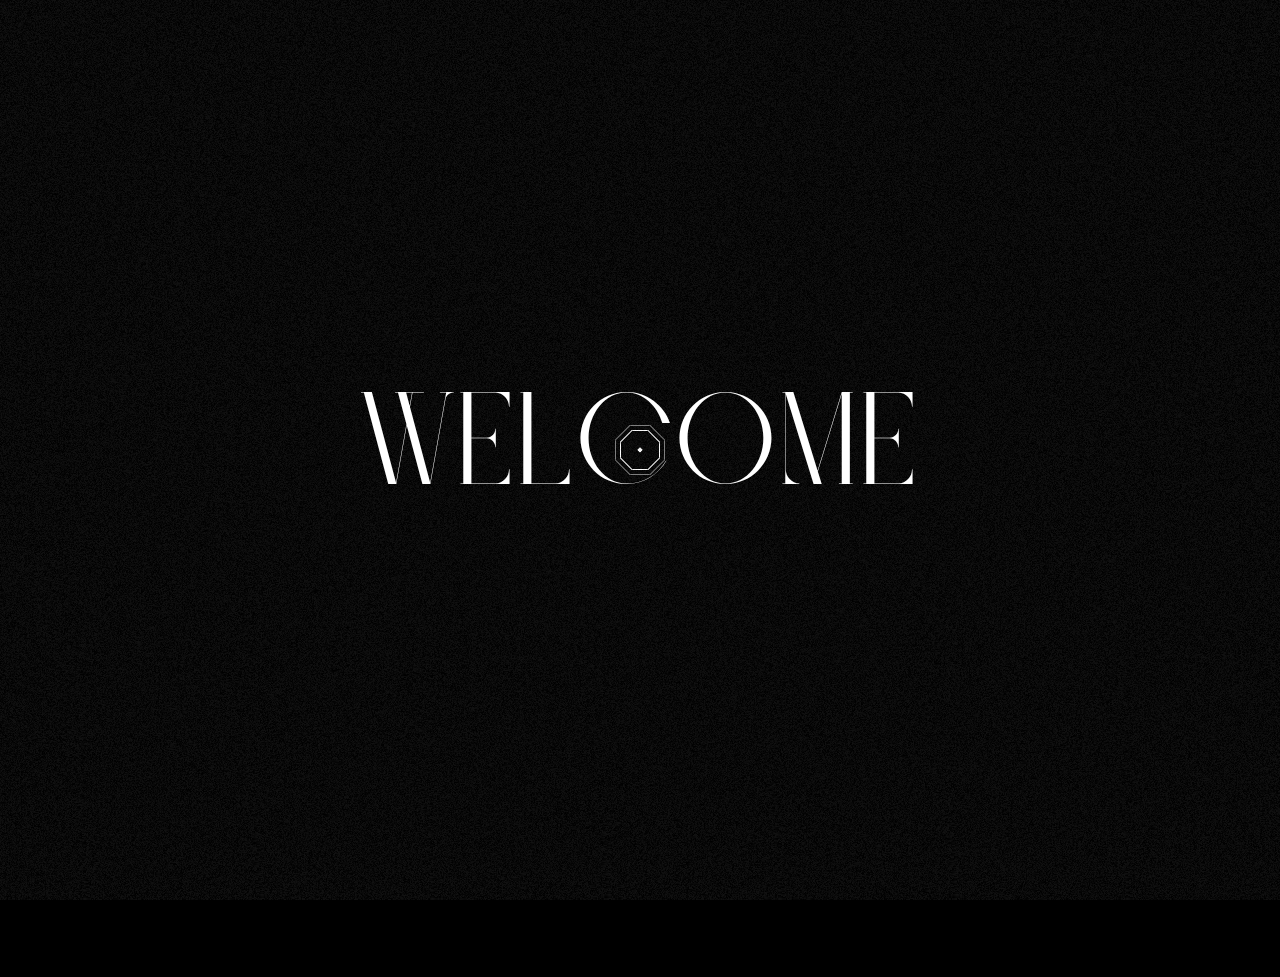
==== commit 40ce4ed1: "DOB v1.1" ====
--- a/index.html
+++ b/index.html
@@ -906,35 +906,34 @@
 
 })
 
-
-    const birthDate = new Date('2000-07-27'); // Replace with your actual birth date
-
-function calculateAge(birthDate) {
-    const now = new Date();
-
-    // Calculate the total time difference in milliseconds
-    const timeDiff = now - birthDate;
-
-    // Convert the time difference to years (365.25 days to account for leap years)
-    const ageInYears = timeDiff / (1000 * 60 * 60 * 24 * 365.25);
-
-    return ageInYears;
-}
-
-function updateAge() {
-    const age = calculateAge(birthDate).toFixed(7); // Limit to 7 decimal places
-    const spanElement = document.getElementById('ageDisplay');
-    
-    if (spanElement) {
-        spanElement.innerHTML = `Still kicking at ${age} YO and counting!`; // A bit of humor
+  // Set your birth date in UTC
+    const birthDate = new Date('2000-07-27T00:00:00Z');  // Replace with your actual birth date and time
+
+    // Calculate milliseconds per year (accounting for leap years)
+    const millisecondsPerYear = 1000 * 60 * 60 * 24 * 365.25;
+
+    function updateAge() {
+        // Get the current time in milliseconds
+        const currentTime = Date.now();
+
+        // Calculate the difference in milliseconds since birth
+        const diff = currentTime - birthDate.getTime();
+
+        // Calculate the current age in years
+        const currentAge = diff / millisecondsPerYear;
+
+        // Format the age to 10 decimal places
+        const formattedAge = currentAge.toFixed(10);
+
+        // Update the age display
+        document.getElementById('ageDisplay').textContent = `A ${formattedAge} YO Indian`;
     }
-}
-
-// Update the age every second
-setInterval(updateAge, 1000);
-
-// Initial call to display age immediately
-updateAge();
+
+    // Update the age every 30 milliseconds
+    setInterval(updateAge, 30);
+
+    // Initialize the age display immediately
+    updateAge();
 
 
   </script>
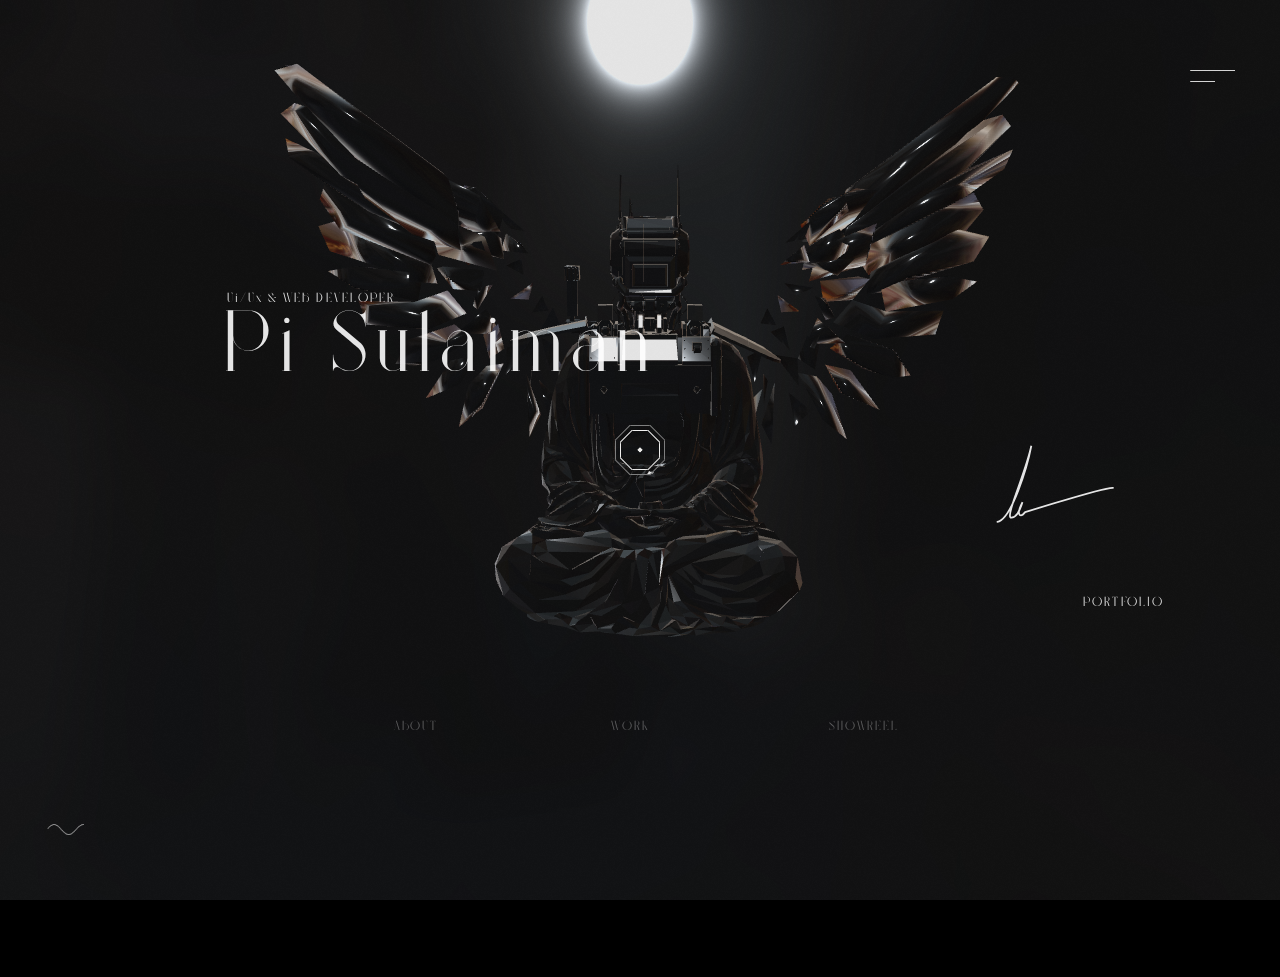
==== commit 85c87129: "DIB v1.2" ====
--- a/index.html
+++ b/index.html
@@ -344,8 +344,11 @@
           <span class="scrollIndication scrollIndication--2">SCROLL DOWN</span>
           <div class="heySection">
             <span>I'M Pi Sulaiman.</span>
-            <span id="ageDisplay">Loading...</span>
-<!--             <span>A 23 YO Indian</span> -->
+            <span id="ageDisplay">Loading...
+            
+            <span>Year old Indian</span>
+            </span>
+            
             <span>Ui/Ux & Web Developer</span>
             <span class="textyear">5+ Year Experience</span>
           </div>
@@ -926,7 +929,7 @@
         const formattedAge = currentAge.toFixed(10);
 
         // Update the age display
-        document.getElementById('ageDisplay').textContent = `A ${formattedAge} YO Indian`;
+        document.getElementById('ageDisplay').textContent = `A ${formattedAge}`;
     }
 
     // Update the age every 30 milliseconds
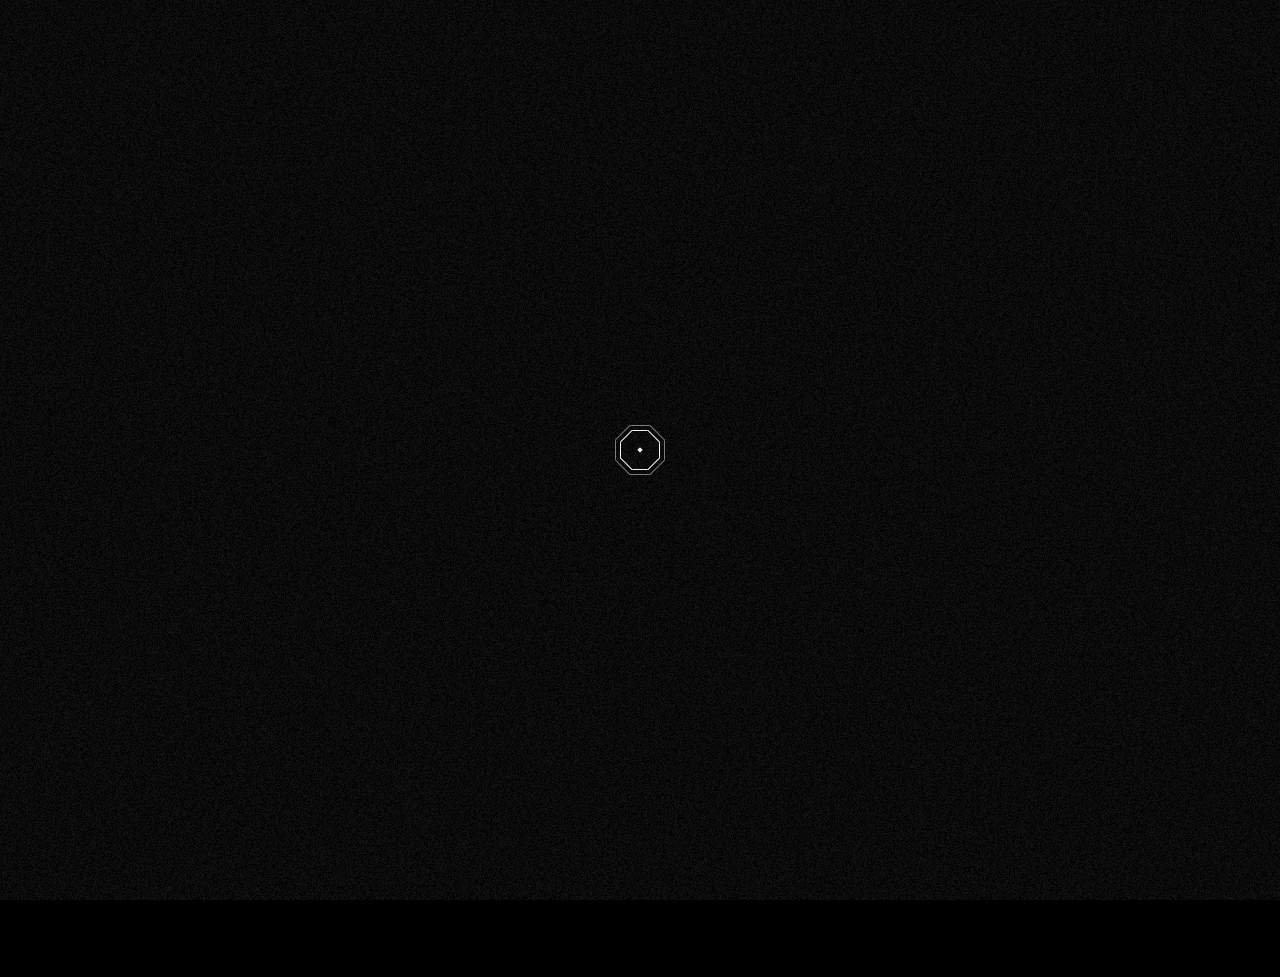
==== commit 5b1b144e: "DOB v1.3" ====
--- a/index.html
+++ b/index.html
@@ -344,10 +344,8 @@
           <span class="scrollIndication scrollIndication--2">SCROLL DOWN</span>
           <div class="heySection">
             <span>I'M Pi Sulaiman.</span>
-            <span id="ageDisplay">Loading...
-            
-            <span>Year old Indian</span>
-            </span>
+            <span id="ageDisplay">Loading... </span>
+             <span>Year old Indian</span>
             
             <span>Ui/Ux & Web Developer</span>
             <span class="textyear">5+ Year Experience</span>
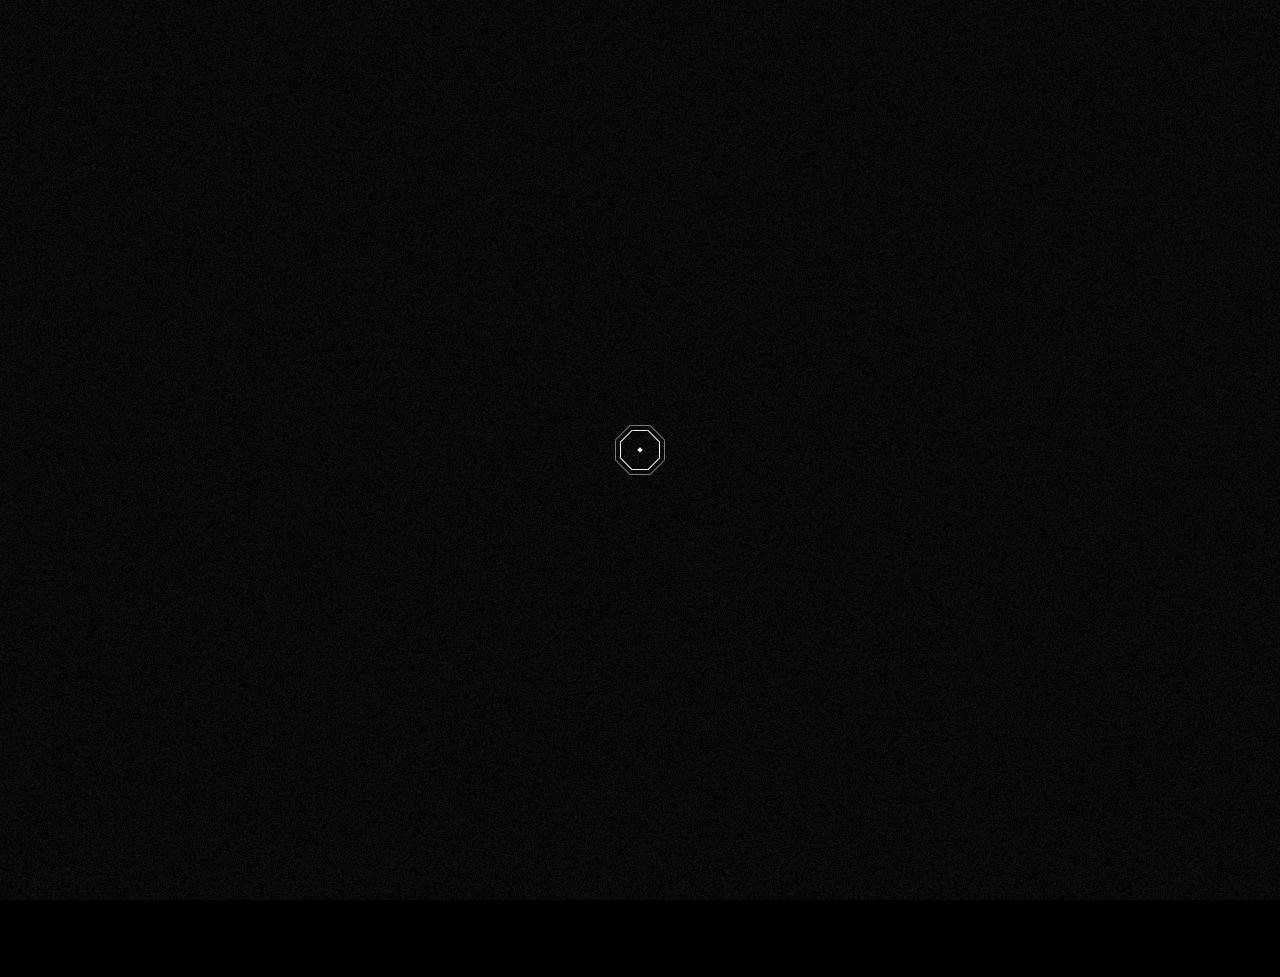
==== commit a1a5b0cc: "vibration fix" ====
--- a/index.html
+++ b/index.html
@@ -348,7 +348,7 @@
              <span>Year old Indian</span>
             
             <span>Ui/Ux & Web Developer</span>
-            <span class="textyear">5+ Year Experience</span>
+            <span class="textyear" style="height: 6.8vw;" >5+ Year Experience</span>
           </div>
         </div>
         <span class="title title--about"></span>
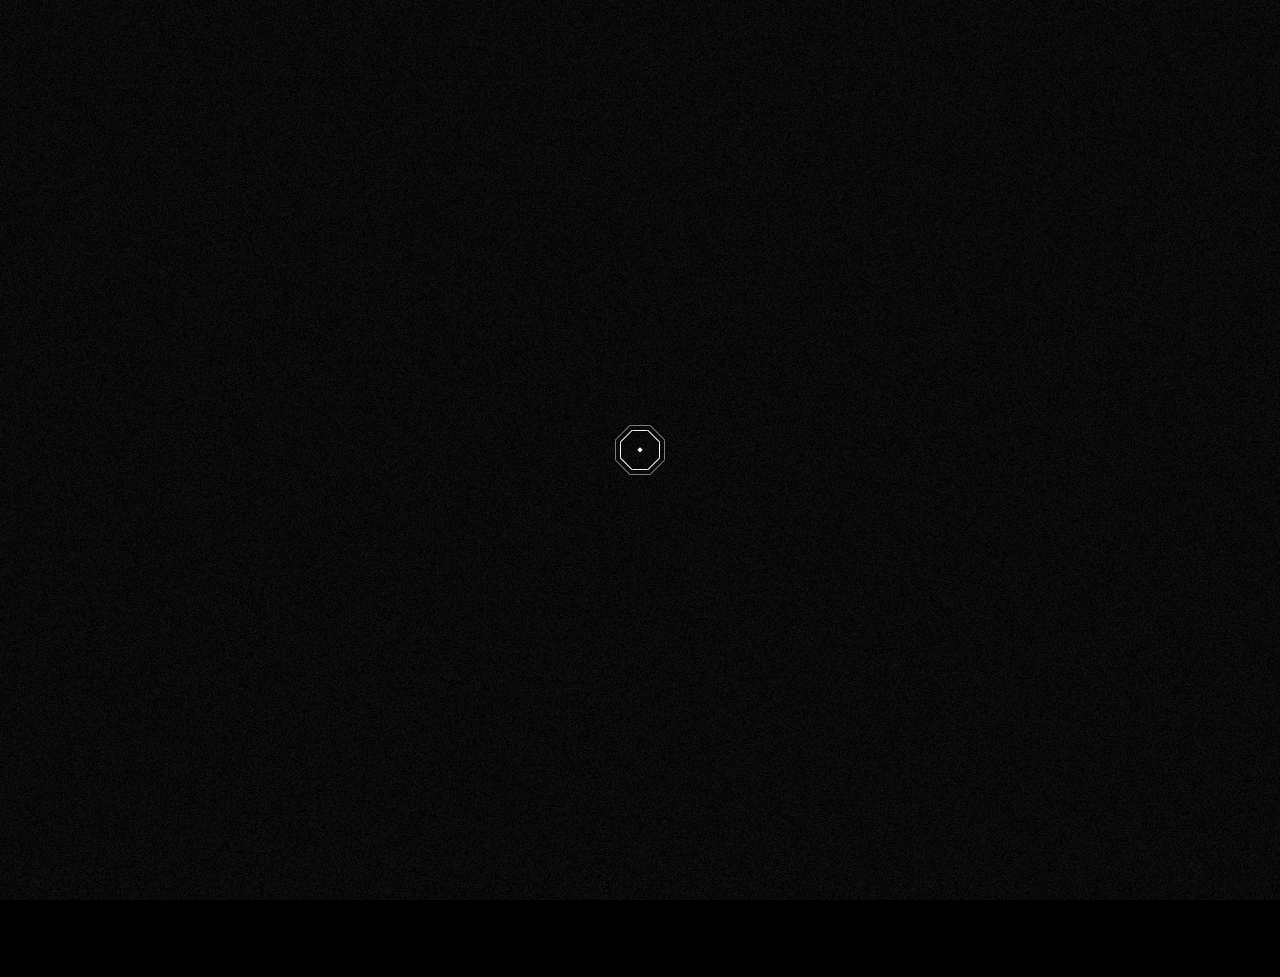
==== commit 8b68597b: "vibraiton fix 1" ====
--- a/index.html
+++ b/index.html
@@ -348,7 +348,7 @@
              <span>Year old Indian</span>
             
             <span>Ui/Ux & Web Developer</span>
-            <span class="textyear" style="height: 6.8vw;" >5+ Year Experience</span>
+            <span class="textyear" style="height: auto;" >5+ Year Experience</span>
           </div>
         </div>
         <span class="title title--about"></span>
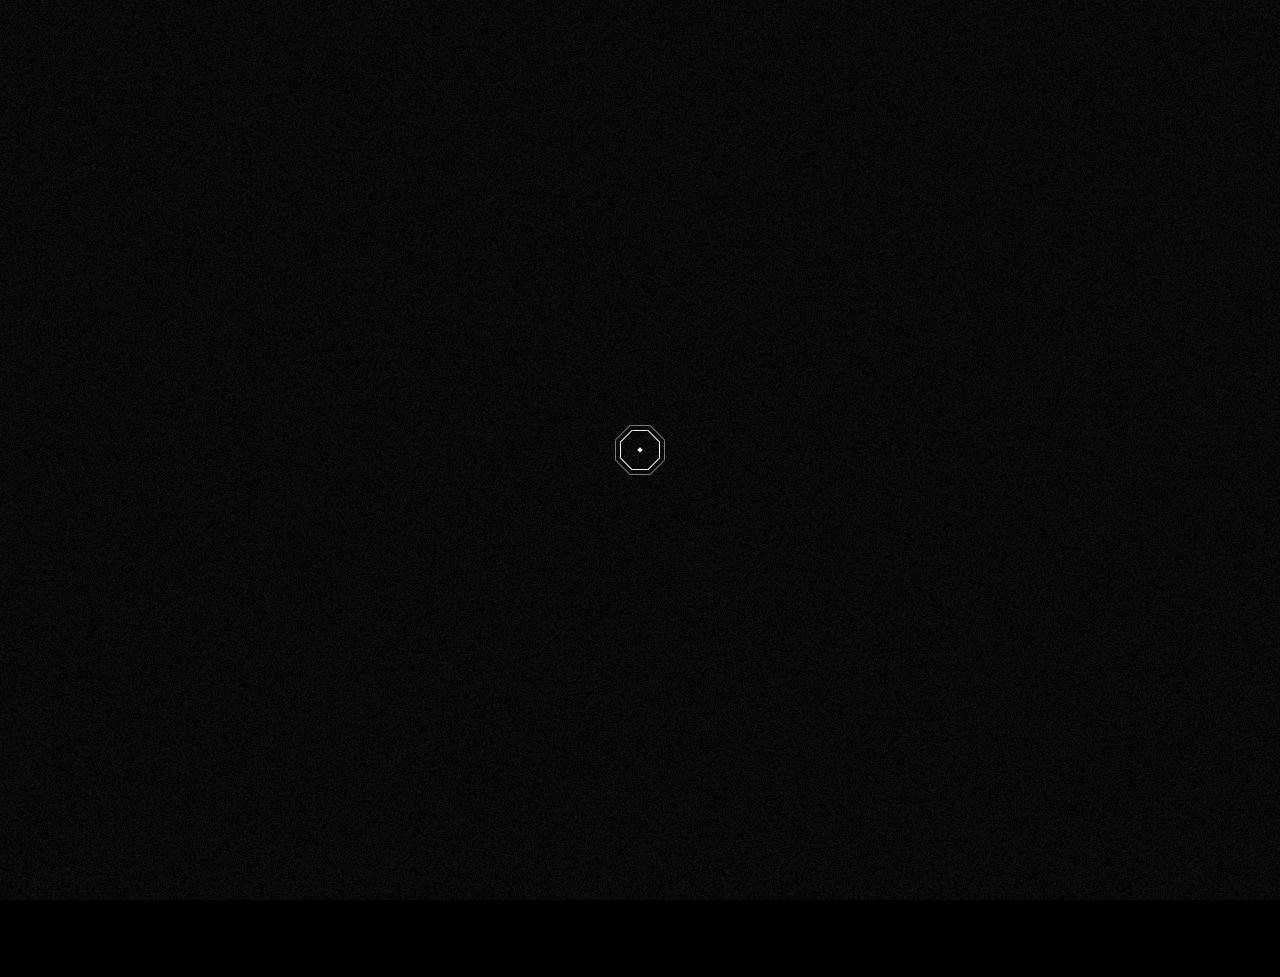
==== commit bf070ee3: "Update index.html" ====
--- a/index.html
+++ b/index.html
@@ -348,7 +348,7 @@
              <span>Year old Indian</span>
             
             <span>Ui/Ux & Web Developer</span>
-            <span class="textyear" style="height: auto;" >5+ Year Experience</span>
+            <span class="textyear" style="height: 15vw;" >5+ Year Experience</span>
           </div>
         </div>
         <span class="title title--about"></span>
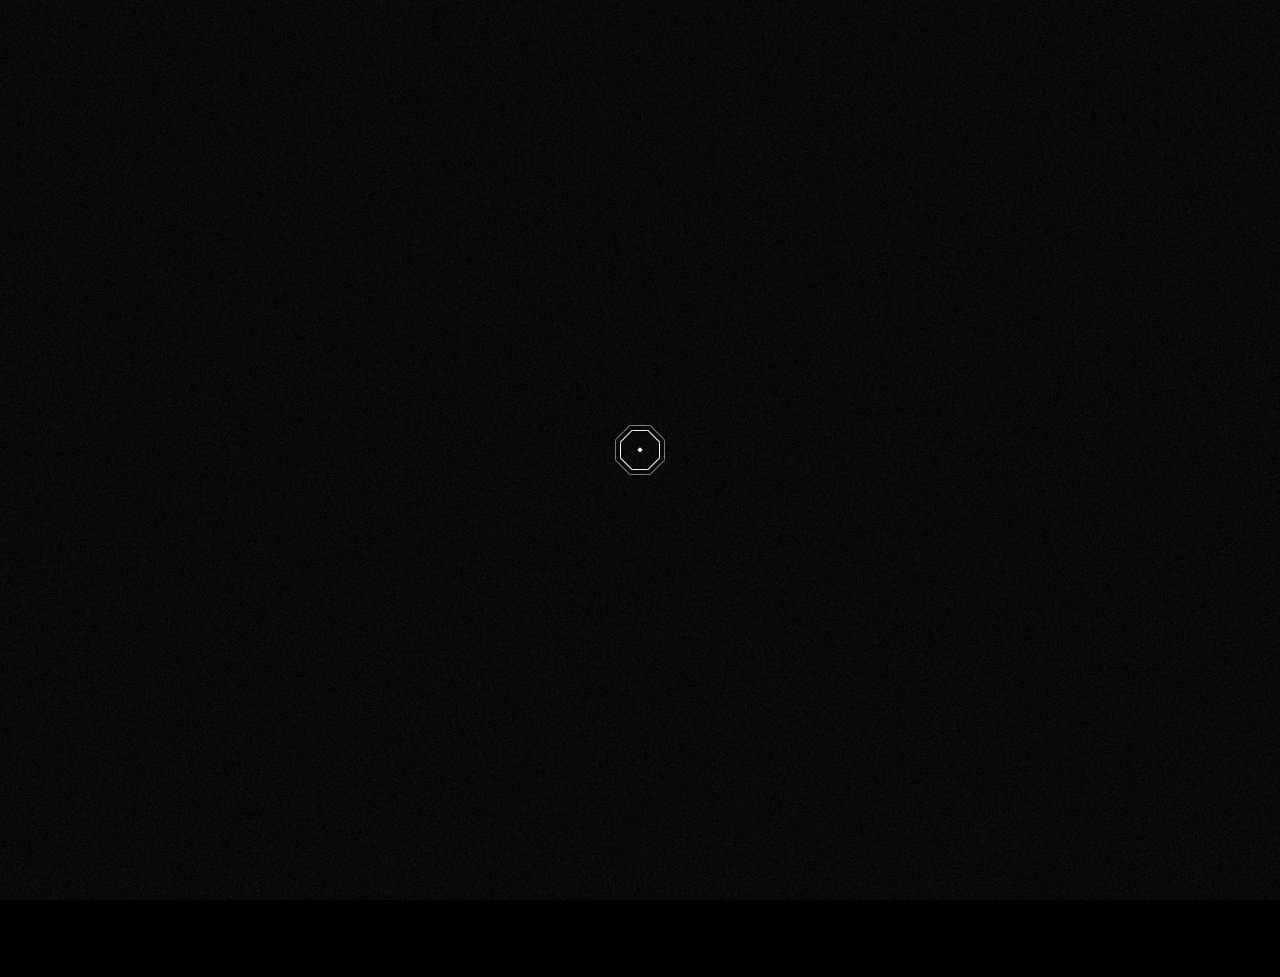
==== commit 898a2ff9: "12" ====
--- a/index.html
+++ b/index.html
@@ -348,7 +348,7 @@
              <span>Year old Indian</span>
             
             <span>Ui/Ux & Web Developer</span>
-            <span class="textyear" style="height: 15vw;" >5+ Year Experience</span>
+            <span class="textyear" style="height: auto;" >5+ Year Experience</span>
           </div>
         </div>
         <span class="title title--about"></span>
